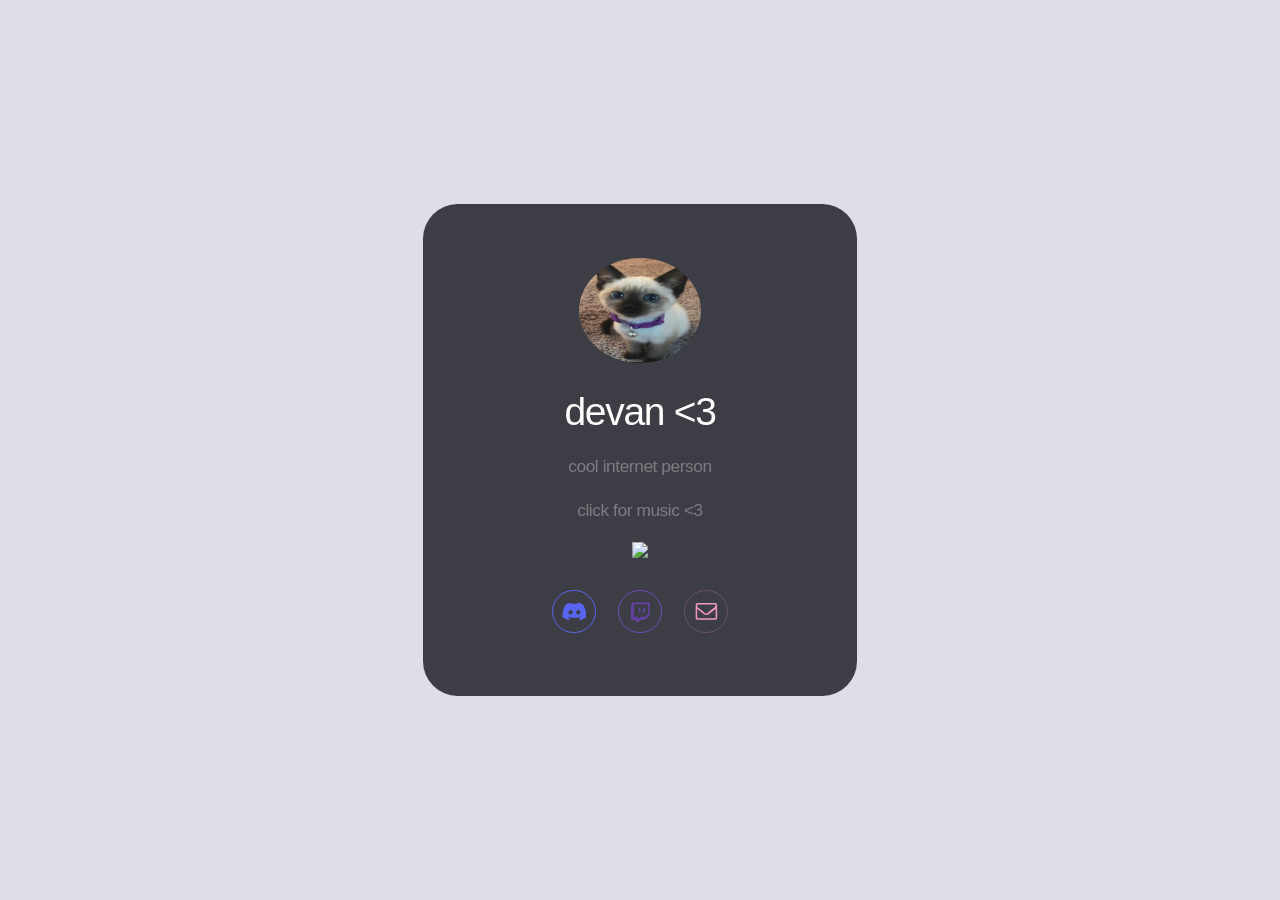
==== index.html @ 2fe0ca9c "add" ====
<!DOCTYPE html>
<html lang="en">
  <head>
    <script async src="https://arc.io/widget.min.js#bDmgBKfb"></script>
    <title>devan</title>
    <meta charset="utf-8" />
    <meta
      name="viewport"
      content="width=device-width,initial-scale=1,user-scalable=no"
    />
    <meta name="description" content="cool internet person" />
    <meta property="og:site_name" content="devan" />
    <meta property="og:title" content="devan" />
    <meta property="og:type" content="website" />
    <meta property="og:description" content="cool internet person" />
    <meta
      property="og:image"
      content="assets/images/card.jpg?v=4cbefc7f"
    />
    <meta property="og:image:type" content="image/jpeg" />
    <meta property="og:image:width" content="1280" />
    <meta property="og:image:height" content="800" />
    <meta property="og:url" content="http://devan.cool" />
    <meta property="twitter:card" content="summary_large_image" />
    <link
      rel="icon"
      type="image/png"
      href="assets/images/favicon.png?v=4cbefc7f"
    />
    <link
      rel="apple-touch-icon"
      href="assets/images/apple-touch-icon.png?v=4cbefc7f"
    />
    <style>
      html,body,div,span,applet,object,iframe,h1,h2,h3,h4,h5,h6,p,blockquote,pre,a,abbr,acronym,address,big,cite,code,del,dfn,em,img,ins,kbd,q,s,samp,small,strike,strong,sub,sup,tt,var,b,u,i,center,dl,dt,dd,ol,ul,li,fieldset,form,label,legend,table,caption,tbody,tfoot,thead,tr,th,td,article,aside,canvas,details,embed,figure,figcaption,footer,header,hgroup,menu,nav,output,ruby,section,summary,time,mark,audio,video{margin:0;padding:0;border:0;font-size:100%;font:inherit;vertical-align:baseline;}article,aside,details,figcaption,figure,footer,header,hgroup,menu,nav,section{display:block;}body{line-height:1;}ol,ul{list-style:none;}blockquote,q{quotes:none;}blockquote:before,blockquote:after,q:before,q:after{content:'';content:none;}table{border-collapse:collapse;border-spacing:0;}body{-webkit-text-size-adjust:none}mark{background-color:transparent;color:inherit}input::-moz-focus-inner{border:0;padding:0}input[type="text"],input[type="email"],select,textarea{-moz-appearance:none;-webkit-appearance:none;-ms-appearance:none;appearance:none}*, *:before, *:after {box-sizing: border-box;}body {min-width: 320px;min-height: 100vh;line-height: 1.0;word-wrap: break-word;overflow-x: hidden;}u {text-decoration: underline;}strong {color: inherit;font-weight: bolder;}em {font-style: italic;}code {font-family: 'Lucida Console', 'Courier New', monospace;font-weight: normal;text-indent: 0;letter-spacing: 0;font-size: 0.9em;margin: 0 0.25em;padding: 0.25em 0.5em;background-color: rgba(144,144,144,0.25);border-radius: 0.25em;}mark {background-color: rgba(144,144,144,0.25);}a {-moz-transition: color 0.25s ease, background-color 0.25s ease, border-color 0.25s ease;-webkit-transition: color 0.25s ease, background-color 0.25s ease, border-color 0.25s ease;-ms-transition: color 0.25s ease, background-color 0.25s ease, border-color 0.25s ease;transition: color 0.25s ease, background-color 0.25s ease, border-color 0.25s ease;color: inherit;text-decoration: underline;}s {text-decoration: line-through;}body:before {content: '';display: block;position: fixed;top: 0;left: 0;width: 100vw;height: 100vh;z-index: 0;-moz-pointer-events: none;-webkit-pointer-events: none;-ms-pointer-events: none;pointer-events: none;-moz-transform: scale(1);-webkit-transform: scale(1);-ms-transform: scale(1);transform: scale(1);background-attachment: scroll;background-image: linear-gradient(to top, rgba(175,175,201,0.42), rgba(175,175,201,0.42)), url('assets/images/bg.gif?v=4cbefc7f');background-position: 0% 0%, center;background-repeat: repeat, no-repeat;background-size: auto, cover;background-color: #FFFFFF;}body:after {display: block;content: '';position: fixed;top: 0;left: 0;width: 100%;height: 100%;background-color: #AFB6C9;z-index: 1;opacity: 0;visibility: hidden;-moz-transition: opacity 1s ease-in-out 0.375s, visibility 1s 0.375s;-webkit-transition: opacity 1s ease-in-out 0.375s, visibility 1s 0.375s;-ms-transition: opacity 1s ease-in-out 0.375s, visibility 1s 0.375s;transition: opacity 1s ease-in-out 0.375s, visibility 1s 0.375s;-moz-transform: scale(1);-webkit-transform: scale(1);-ms-transform: scale(1);transform: scale(1);}body.is-loading:after {opacity: 1;visibility: visible;}:root {--site-language-direction: ltr;--site-language-alignment: left;}html {font-size: 18pt;}#wrapper {-webkit-overflow-scrolling: touch;display: flex;-moz-flex-direction: column;-webkit-flex-direction: column;-ms-flex-direction: column;flex-direction: column;-moz-align-items: center;-webkit-align-items: center;-ms-align-items: center;align-items: center;-moz-justify-content: center;-webkit-justify-content: center;-ms-justify-content: center;justify-content: center;min-height: 100vh;position: relative;z-index: 2;overflow: hidden;padding: 1.5625rem 1.5625rem 1.5625rem 1.5625rem;}#main {display: flex;position: relative;max-width: 100%;z-index: 1;-moz-align-items: center;-webkit-align-items: center;-ms-align-items: center;align-items: center;-moz-justify-content: center;-webkit-justify-content: center;-ms-justify-content: center;justify-content: center;-moz-flex-grow: 0;-webkit-flex-grow: 0;-ms-flex-grow: 0;flex-grow: 0;-moz-flex-shrink: 0;-webkit-flex-shrink: 0;-ms-flex-shrink: 0;flex-shrink: 0;text-align: center;background-color: rgba(34,36,43,0.859);border-radius: 2rem 2rem 2rem 2rem;-moz-transition: opacity 1s ease 0s,-moz-transform 1s ease 0s;-webkit-transition: opacity 1s ease 0s,-webkit-transform 1s ease 0s;-ms-transition: opacity 1s ease 0s,-ms-transform 1s ease 0s;transition: opacity 1s ease 0s,transform 1s ease 0s;}#main > .inner {position: relative;z-index: 1;border-radius: inherit;padding: 3.125rem 2.5rem;max-width: 100%;width: 25rem;}#main > .inner > * {margin-top: 1.125rem;margin-bottom: 1.125rem;-moz-transition: opacity 0.5s ease-in-out 0.125s;-webkit-transition: opacity 0.5s ease-in-out 0.125s;-ms-transition: opacity 0.5s ease-in-out 0.125s;transition: opacity 0.5s ease-in-out 0.125s;}#main > .inner > :first-child {margin-top: 0 !important;}#main > .inner > :last-child {margin-bottom: 0 !important;}#main > .inner > .full {margin-left: calc(-2.5rem);width: calc(100% + 5rem + 0.4725px);max-width: calc(100% + 5rem + 0.4725px);}#main > .inner > .full:first-child {margin-top: -3.125rem !important;border-top-left-radius: inherit;border-top-right-radius: inherit;}#main > .inner > .full:last-child {margin-bottom: -3.125rem !important;border-bottom-left-radius: inherit;border-bottom-right-radius: inherit;}#main > .inner > .full.screen {width: 100vw;max-width: 100vw;position: relative;border-radius: 0 !important;left: 50%;right: auto;margin-left: -50vw;}body.is-loading #main {opacity: 0;-moz-transform: translateY(1.5rem);-webkit-transform: translateY(1.5rem);-ms-transform: translateY(1.5rem);transform: translateY(1.5rem);}body.is-loading #main > .inner > * {opacity: 0;}#main > .inner > :nth-child(2) {-moz-transition-delay: 0.25s;-webkit-transition-delay: 0.25s;-ms-transition-delay: 0.25s;transition-delay: 0.25s;}#main > .inner > :nth-child(3) {-moz-transition-delay: 0.375s;-webkit-transition-delay: 0.375s;-ms-transition-delay: 0.375s;transition-delay: 0.375s;}#main > .inner > :nth-child(4) {-moz-transition-delay: 0.5s;-webkit-transition-delay: 0.5s;-ms-transition-delay: 0.5s;transition-delay: 0.5s;}body.is-instant #main, body.is-instant #main > .inner > *,body.is-instant #main > .inner > section > * {-moz-transition: none !important;-webkit-transition: none !important;-ms-transition: none !important;transition: none !important;}body.is-instant:after {display: none !important;-moz-transition: none !important;-webkit-transition: none !important;-ms-transition: none !important;transition: none !important;}.image {position: relative;overflow: hidden;max-width: 100%;display: block;}.image a, .image span {position: relative;max-width: 100%;display: inline-block;vertical-align: top;}.image a img, .image span img {display: block;}.image img {width: 100%;max-width: 100%;display: inline-block;vertical-align: top;}.image.full img {display: block;}.image.full:first-child img {border-top-left-radius: inherit;border-top-right-radius: inherit;}.image.full:last-child img {border-bottom-left-radius: inherit;border-bottom-right-radius: inherit;}.image.full a, .image.full span {display: block;}#image01:not(:first-child) {margin-top: 1.5rem !important;}#image01:not(:last-child) {margin-bottom: 1.5rem !important;}#image01 a, #image01 span {border-radius: 100%;}#image01 img {width: 7rem;border-radius: 100%;}h1, h2, h3, p {direction: var(--site-language-direction);}h1 br + br, h2 br + br, h3 br + br, p br + br {display: block;content: ' ';}h1 .li, h2 .li, h3 .li, p .li {display: list-item;padding-left: 0.5em;margin: 0.75em 0 0 1em;}#text02 br + br {margin-top: 0.705rem;}#text02 {color: #FFFFFF;font-family: 'Arial', sans-serif;letter-spacing: -0.075rem;width: 100%;font-size: 2.25em;line-height: 1.175;font-weight: 400;}#text02 a {text-decoration: underline;}#text02 a:hover {text-decoration: none;}#text01 br + br {margin-top: 0.855rem;}#text01 {color: rgba(255,255,255,0.329);font-family: 'Arial', sans-serif;letter-spacing: -0.025rem;width: 100%;font-size: 1em;line-height: 1.425;font-weight: 400;}#text01 a {text-decoration: underline;}#text01 a:hover {text-decoration: none;}.icons {cursor: default;padding: 0;letter-spacing: 0;}.icons li {display: inline-block;vertical-align: middle;position: relative;z-index: 1;}.icons li a {display: flex;-moz-align-items: center;-webkit-align-items: center;-ms-align-items: center;align-items: center;-moz-justify-content: center;-webkit-justify-content: center;-ms-justify-content: center;justify-content: center;}.icons li a svg {display: block;position: relative;-moz-transition: fill 0.25s ease;-webkit-transition: fill 0.25s ease;-ms-transition: fill 0.25s ease;transition: fill 0.25s ease;}.icons li a + svg {display: block;position: absolute;top: 0;left: 0;width: 100%;height: 100%;z-index: -1;-moz-pointer-events: none;-webkit-pointer-events: none;-ms-pointer-events: none;pointer-events: none;-moz-transition: fill 0.25s ease, stroke 0.25s ease;-webkit-transition: fill 0.25s ease, stroke 0.25s ease;-ms-transition: fill 0.25s ease, stroke 0.25s ease;transition: fill 0.25s ease, stroke 0.25s ease;}.icons li a .label {display: none;}#icons01 {font-size: 1.25em;width: calc(100% + 1rem);margin-left: -0.5rem;}#icons01 li {margin: 0.5rem;}#icons01 li a {border-radius: 100%;width: 2em;height: 2em;}#icons01 li a svg {width: 60%;height: 60%;}#icons01 a svg {fill: #000000;}#icons01 a {border: solid 1px #FFFFFF;}#icons01 .n01 svg {fill: #5865F2;}#icons01 .n01 {border: solid 1px #5865F2;}#icons01 .n02 svg {fill: #6441A4;}#icons01 .n02 {border: solid 1px #724ABD;}#icons01 .n02:hover {border-color: #613CA6 !important;}#icons01 .n02:hover svg {fill: #613CA6 !important;}#icons01 .n03 svg {fill: #F299BE;}#icons01 .n03 {border: solid 1px rgba(242,153,190,0.251);}#icons01 .n03:hover {border-color: #F299BE !important;}#icons01 .n03:hover svg {fill: #F299BE !important;}@media (max-width: 1680px) {html {font-size: 13pt;}}@media (max-width: 1280px) {html {font-size: 13pt;}}@media (max-width: 980px) {html {font-size: 11pt;}}@media (max-width: 736px) {html {font-size: 11pt;}#main > .inner {padding: 3.125rem 2rem;}#main > .inner > * {margin-top: 1.125rem;margin-bottom: 1.125rem;}#main > .inner > .full {margin-left: calc(-2rem);width: calc(100% + 4rem + 0.4725px);max-width: calc(100% + 4rem + 0.4725px);}#main > .inner > .full:first-child {margin-top: -3.125rem !important;}#main > .inner > .full:last-child {margin-bottom: -3.125rem !important;}#main > .inner > .full.screen {margin-left: -50vw;}#image01:not(:first-child) {margin-top: 1.125rem !important;}#image01:not(:last-child) {margin-bottom: 1.125rem !important;}#image01 img {width: 7rem;}#text02 {letter-spacing: -0.065625rem;width: 100%;font-size: 2.25em;line-height: 1.175;}#text01 {letter-spacing: -0.021875rem;width: 100%;font-size: 1em;line-height: 1.425;}#icons01 {font-size: 1.25em;width: calc(100% + 1rem);margin-left: -0.5rem;}#icons01 li {margin: 0.5rem;}}@media (max-width: 480px) {#main > .inner > * {margin-top: 0.984375rem;margin-bottom: 0.984375rem;}}@media (max-width: 360px) {#main > .inner {padding: 2.34375rem 1.5rem;}#main > .inner > * {margin-top: 0.84375rem;margin-bottom: 0.84375rem;}#main > .inner > .full {margin-left: calc(-1.5rem);width: calc(100% + 3rem + 0.4725px);max-width: calc(100% + 3rem + 0.4725px);}#main > .inner > .full:first-child {margin-top: -2.34375rem !important;}#main > .inner > .full:last-child {margin-bottom: -2.34375rem !important;}#main > .inner > .full.screen {margin-left: -50vw;}#text02 {font-size: 2em;}#text01 {font-size: 1em;}#icons01 {width: calc(100% + 0.75rem);margin-left: -0.375rem;}#icons01 li {margin: 0.375rem;}}
    </style>
    <noscript
      ><style>
        body {overflow: auto !important;}body:after {display: none !important;}#main > .inner {opacity: 1.0 !important;}#main {opacity: 1.0 !important;-moz-transform: none !important;-webkit-transform: none !important;-ms-transform: none !important;transform: none !important;-moz-transition: none !important;-webkit-transition: none !important;-ms-transition: none !important;transition: none !important;-moz-filter: none !important;-webkit-filter: none !important;-ms-filter: none !important;filter: none !important;}#main > .inner > * {opacity: 1.0 !important;-moz-transform: none !important;-webkit-transform: none !important;-ms-transform: none !important;transform: none !important;-moz-transition: none !important;-webkit-transition: none !important;-ms-transition: none !important;transition: none !important;-moz-filter: none !important;-webkit-filter: none !important;-ms-filter: none !important;filter: none !important;}
      </style></noscript
    >
  </head>
  <body class="is-loading">
    <svg
      xmlns="http://www.w3.org/2000/svg"
      version="1.1"
      xmlns:xlink="http://www.w3.org/1999/xlink"
      viewBox="0 0 40 40"
      display="none"
      width="0"
      height="0"
    >
      <symbol id="icon-901" viewBox="0 0 40 40">
        <path
          d="M34.9,30.5V15.6c-0.4,0.4-0.8,0.9-1.4,1.2c-3.4,2.7-6.2,4.8-8.2,6.6c-0.6,0.5-1.1,0.9-1.6,1.2c-0.4,0.3-0.9,0.6-1.7,0.9 c-0.7,0.3-1.4,0.5-2,0.5l0,0c-0.6,0-1.2-0.2-2-0.5c-0.7-0.3-1.2-0.6-1.7-0.9c-0.4-0.3-0.9-0.7-1.6-1.2c-2.1-1.7-4.8-3.8-8.2-6.6 c-0.5-0.4-0.9-0.8-1.4-1.2v14.9c0,0.2,0.1,0.3,0.2,0.4C5.7,31,5.9,31.1,6,31.1h28.4c0.2,0,0.3-0.1,0.4-0.2 C34.8,30.8,34.9,30.7,34.9,30.5L34.9,30.5z M34.9,10.2V9.7c0,0,0-0.1,0-0.2c0-0.1,0-0.2-0.1-0.2c-0.1,0-0.1,0-0.1-0.2 c0-0.1-0.1-0.2-0.2-0.1c-0.1,0-0.2,0-0.3,0H5.8C5.6,8.9,5.4,9,5.3,9.1C5.2,9.2,5.1,9.3,5.1,9.5c0,2.2,0.9,4,2.8,5.5 c2.5,2,5.1,4,7.7,6.1c0.1,0.1,0.3,0.2,0.7,0.5c0.4,0.3,0.6,0.5,0.9,0.7c0.2,0.2,0.5,0.4,0.8,0.6c0.3,0.2,0.7,0.4,0.9,0.5 c0.3,0.1,0.6,0.2,0.8,0.2l0,0c0.2,0,0.5-0.1,0.8-0.2c0.3-0.1,0.6-0.3,0.9-0.5c0.3-0.2,0.6-0.4,0.8-0.6c0.2-0.2,0.5-0.4,0.9-0.7 c0.4-0.3,0.6-0.5,0.6-0.5c2.7-2.1,5.3-4.2,7.7-6.1c0.7-0.5,1.4-1.2,2-2.2C34.6,11.8,34.9,11,34.9,10.2L34.9,10.2z M37.3,9.5v21 c0,0.8-0.3,1.6-0.9,2.2s-1.4,0.9-2.2,0.9H5.8c-0.8,0-1.6-0.3-2.2-0.9c-0.6-0.6-0.9-1.4-0.9-2.2v-21c0-0.8,0.3-1.6,0.9-2.2 s1.4-0.9,2.2-0.9h28.4c0.8,0,1.6,0.3,2.2,0.9S37.3,8.7,37.3,9.5z"
        />
      </symbol>
      <symbol id="icon-93f" viewBox="0 0 40 40">
        <path
          d="M33.2,8.3c-2.5-1.1-5.1-1.9-7.9-2.4c-0.3,0.6-0.7,1.4-1,2c-2.9-0.4-5.8-0.4-8.7,0c-0.3-0.6-0.7-1.4-1-2 c-2.8,0.5-5.4,1.3-7.9,2.4c-5,7.2-6.3,14.2-5.6,21.1c3.3,2.3,6.5,3.8,9.6,4.7c0.8-1,1.5-2.1,2.1-3.3c-1.1-0.4-2.2-0.9-3.2-1.5 c0.3-0.2,0.5-0.4,0.8-0.6c6.3,2.8,13,2.8,19.2,0c0.3,0.2,0.5,0.4,0.8,0.6c-1,0.6-2.1,1.1-3.2,1.5c0.6,1.1,1.3,2.2,2.1,3.3 c3.1-0.9,6.3-2.4,9.6-4.7C39.7,21.4,37.5,14.4,33.2,8.3z M13.7,25.1c-1.9,0-3.4-1.7-3.4-3.7s1.5-3.7,3.4-3.7c1.9,0,3.5,1.7,3.4,3.7 C17.1,23.4,15.6,25.1,13.7,25.1z M26.3,25.1c-1.9,0-3.4-1.7-3.4-3.7s1.5-3.7,3.4-3.7c1.9,0,3.5,1.7,3.4,3.7 C29.7,23.4,28.2,25.1,26.3,25.1z"
        />
      </symbol>
      <symbol id="icon-92f" viewBox="0 0 40 40">
        <path
          d="M20,13.9v8.4h-2.8v-8.4H20z M27.7,13.9v8.4h-2.8v-8.4H27.7z M27.7,28.5l4.9-4.9V8.3h-23v20.2h6.3v4.2l4.2-4.2 C20,28.5,27.7,28.5,27.7,28.5z M35.4,5.5v19.6l-8.4,8.4h-6.3l-4.2,4.2h-4.2v-4.2H4.6V11.1l2.1-5.6H35.4L35.4,5.5z"
        />
      </symbol>
    </svg>
    <div id="wrapper">
      <div id="main">
        <div class="inner">
          <div id="image01" class="image">
            <img src="assets/images/image01.png?v=4cbefc7f" alt="" />
          </div>
          <h1 id="text02">devan &lt;3</h1>
          <p id="text01">cool internet person</p>
		  <p id="text01">click for music &lt;3</p>
    <a href="https://discord.com/users/544912517877727242">
        <img height="256px" src="https://lanyard-profile-readme.vercel.app/api/544912517877727242" />
     </a>

          <ul id="icons01" class="icons">
            <li>
              <a class="n01" href="https://discord.gg/jqv5REAeMy"
                ><svg><use xlink:href="#icon-93f"></use></svg
                ><span class="label">Discord</span></a
              >
            </li>
            <li>
              <a class="n02" href="https://twitch.tv/devanthesoftboy"
                ><svg><use xlink:href="#icon-92f"></use></svg
                ><span class="label">Twitch</span></a>
            </li>
            <li>
              <a class="n03" href="&#109;&#97;&#105;&#108;&#116;&#111;&#58;%64%65%76%61%6e%40%64%65%76%61%6e%2e%63%6f%6f%6c">
				<svg><use xlink:href="#icon-901"></use></svg>
                <span class="label">Email (alt)</span></a>
            </li>
          </ul>
        </div>
      </div>
    </div>
    <script>
      (function() {var on = addEventListener,$ = function(q) { return document.querySelector(q) },$$ = function(q) { return document.querySelectorAll(q) },$body = document.body,$inner = $('.inner'),client = (function() {var o = {browser: 'other',browserVersion: 0,os: 'other',osVersion: 0,mobile: false,canUse: null},ua = navigator.userAgent,a, i;a = [['firefox', /Firefox\/([0-9\.]+)/],['edge', /Edge\/([0-9\.]+)/],['safari', /Version\/([0-9\.]+).+Safari/],['chrome', /Chrome\/([0-9\.]+)/],['chrome', /CriOS\/([0-9\.]+)/],['ie', /Trident\/.+rv:([0-9]+)/]];for (i=0; i < a.length; i++) {if (ua.match(a[i][1])) {o.browser = a[i][0];o.browserVersion = parseFloat(RegExp.$1);break;}}a = [['ios', /([0-9_]+) like Mac OS X/, function(v) { return v.replace('_', '.').replace('_', ''); }],['ios', /CPU like Mac OS X/, function(v) { return 0 }],['ios', /iPad; CPU/, function(v) { return 0 }],['android', /Android ([0-9\.]+)/, null],['mac', /Macintosh.+Mac OS X ([0-9_]+)/, function(v) { return v.replace('_', '.').replace('_', ''); }],['windows', /Windows NT ([0-9\.]+)/, null],['undefined', /Undefined/, null],];for (i=0; i < a.length; i++) {if (ua.match(a[i][1])) {o.os = a[i][0];o.osVersion = parseFloat( a[i][2] ? (a[i][2])(RegExp.$1) : RegExp.$1 );break;}}if (o.os == 'mac'&& ('ontouchstart' in window)&& ((screen.width == 1024 && screen.height == 1366)|| (screen.width == 834 && screen.height == 1112)|| (screen.width == 810 && screen.height == 1080)|| (screen.width == 768 && screen.height == 1024)))o.os = 'ios';o.mobile = (o.os == 'android' || o.os == 'ios');var _canUse = document.createElement('div');o.canUse = function(p) {var e = _canUse.style,up = p.charAt(0).toUpperCase() + p.slice(1);return (p in e|| ('Moz' + up) in e|| ('Webkit' + up) in e|| ('O' + up) in e|| ('ms' + up) in e);};return o;}()),trigger = function(t) {if (client.browser == 'ie') {var e = document.createEvent('Event');e.initEvent(t, false, true);dispatchEvent(e);} else dispatchEvent(new Event(t));},cssRules = function(selectorText) {var ss = document.styleSheets,a = [],f = function(s) {var r = s.cssRules,i;for (i=0; i < r.length; i++) {if (r[i] instanceof CSSMediaRule && matchMedia(r[i].conditionText).matches)(f)(r[i]); else if (r[i] instanceof CSSStyleRule && r[i].selectorText == selectorText)a.push(r[i]);}},x, i;for (i=0; i < ss.length; i++)f(ss[i]);return a;},thisHash = function() {var h = location.hash ? location.hash.substring(1) : null,a;if (!h)return null;if (h.match(/\?/)) {a = h.split('?');h = a[0];history.replaceState(undefined, undefined, '#' + h);window.location.search = a[1];}if (h.length > 0&& !h.match(/^[a-zA-Z]/))h = 'x' + h;if (typeof h == 'string')h = h.toLowerCase();return h;},scrollToElement = function(e, style, duration) {var y, cy, dy,start, easing, offset, f;if (!e)y = 0; else {offset = (e.dataset.scrollOffset ? parseInt(e.dataset.scrollOffset) : 0) * parseFloat(getComputedStyle(document.documentElement).fontSize);switch (e.dataset.scrollBehavior ? e.dataset.scrollBehavior : 'default') {case 'default':default:y = e.offsetTop + offset;break;case 'center':if (e.offsetHeight < window.innerHeight)y = e.offsetTop - ((window.innerHeight - e.offsetHeight) / 2) + offset; else y = e.offsetTop - offset;break;case 'previous':if (e.previousElementSibling)y = e.previousElementSibling.offsetTop + e.previousElementSibling.offsetHeight + offset; else y = e.offsetTop + offset;break;}}if (!style)style = 'smooth';if (!duration)duration = 750;if (style == 'instant') {window.scrollTo(0, y);return;}start = Date.now();cy = window.scrollY;dy = y - cy;switch (style) {case 'linear':easing = function (t) { return t };break;case 'smooth':easing = function (t) { return t<.5 ? 4*t*t*t : (t-1)*(2*t-2)*(2*t-2)+1 };break;}f = function() {var t = Date.now() - start;if (t >= duration)window.scroll(0, y); else {window.scroll(0, cy + (dy * easing(t / duration)));requestAnimationFrame(f);}};f();},scrollToTop = function() {scrollToElement(null);},loadElements = function(parent) {var a, e, x, i;a = parent.querySelectorAll('iframe[data-src]:not([data-src=""])');for (i=0; i < a.length; i++) {a[i].src = a[i].dataset.src;a[i].dataset.src = "";}a = parent.querySelectorAll('video[autoplay]');for (i=0; i < a.length; i++) {if (a[i].paused)a[i].play();}e = parent.querySelector('[data-autofocus="1"]');x = e ? e.tagName : null;switch (x) {case 'FORM':e = e.querySelector('.field input, .field select, .field textarea');if (e)e.focus();break;default:break;}},unloadElements = function(parent) {var a, e, x, i;a = parent.querySelectorAll('iframe[data-src=""]');for (i=0; i < a.length; i++) {if (a[i].dataset.srcUnload === '0')continue;a[i].dataset.src = a[i].src;a[i].src = '';}a = parent.querySelectorAll('video');for (i=0; i < a.length; i++) {if (!a[i].paused)a[i].pause();}e = $(':focus');if (e)e.blur();};window._scrollToTop = scrollToTop;var thisURL = function() {return window.location.href.replace(window.location.search, '').replace(/#$/, '');};var getVar = function(name) {var a = window.location.search.substring(1).split('&'),b, k;for (k in a) {b = a[k].split('=');if (b[0] == name)return b[1];}return null;};var errors = {handle: function(handler) {window.onerror = function(message, url, line, column, error) {(handler)(error.message);return true;};},unhandle: function() {window.onerror = null;}};on('load', function() {setTimeout(function() {$body.className = $body.className.replace(/\bis-loading\b/, 'is-playing');setTimeout(function() {$body.className = $body.className.replace(/\bis-playing\b/, 'is-ready');}, 1375);}, 100);});loadElements(document.body);var style, sheet, rule;style = document.createElement('style');style.appendChild(document.createTextNode(''));document.head.appendChild(style);sheet = style.sheet;if (client.os == 'android') {(function() {sheet.insertRule('body::after { }', 0);rule = sheet.cssRules[0];var f = function() {rule.style.cssText = 'height: ' + (Math.max(screen.width, screen.height)) + 'px';};on('load', f);on('orientationchange', f);on('touchmove', f);})();$body.classList.add('is-touch');} else if (client.os == 'ios') {if (client.osVersion <= 11)(function() {sheet.insertRule('body::after { }', 0);rule = sheet.cssRules[0];rule.style.cssText = '-webkit-transform: scale(1.0)';})();if (client.osVersion <= 11)(function() {sheet.insertRule('body.ios-focus-fix::before { }', 0);rule = sheet.cssRules[0];rule.style.cssText = 'height: calc(100% + 60px)';on('focus', function(event) {$body.classList.add('ios-focus-fix');}, true);on('blur', function(event) {$body.classList.remove('ios-focus-fix');}, true);})();$body.classList.add('is-touch');} else if (client.browser == 'ie') {if (!('matches' in Element.prototype))Element.prototype.matches = (Element.prototype.msMatchesSelector || Element.prototype.webkitMatchesSelector);(function() {var a = cssRules('body::before'),r;if (a.length > 0) {r = a[0];if (r.style.width.match('calc')) {r.style.opacity = 0.9999;setTimeout(function() {r.style.opacity = 1;}, 100);} else {document.styleSheets[0].addRule('body::before', 'content: none !important;');$body.style.backgroundImage = r.style.backgroundImage.replace('url("images/', 'url("assets/images/');$body.style.backgroundPosition = r.style.backgroundPosition;$body.style.backgroundRepeat = r.style.backgroundRepeat;$body.style.backgroundColor = r.style.backgroundColor;$body.style.backgroundAttachment = 'fixed';$body.style.backgroundSize = r.style.backgroundSize;}}})();(function() {var t, f;f = function() {var mh, h, s, xx, x, i;x = $('#wrapper');x.style.height = 'auto';if (x.scrollHeight <= innerHeight)x.style.height = '100vh';xx = $$('.container.full');for (i=0; i < xx.length; i++) {x = xx[i];s = getComputedStyle(x);x.style.minHeight = '';x.style.height = '';mh = s.minHeight;x.style.minHeight = 0;x.style.height = '';h = s.height;if (mh == 0)continue;x.style.height = (h > mh ? 'auto' : mh);}};(f)();on('resize', function() {clearTimeout(t);t = setTimeout(f, 250);});on('load', f);})();} else if (client.browser == 'edge') {(function() {var xx = $$('.container > .inner > div:last-child'),x, y, i;for(i=0; i < xx.length; i++) {x = xx[i];y = getComputedStyle(x.parentNode);if (y.display != 'flex'&& y.display != 'inline-flex')continue;x.style.marginLeft = '-1px';}})();}if (!client.canUse('object-fit')) {(function() {var xx = $$('.image[data-position]'),x, w, c, i, src;for (i=0; i < xx.length; i++) {x = xx[i];c = x.firstElementChild;if (c.tagName != 'IMG') {w = c;c = c.firstElementChild;}if (c.parentNode.classList.contains('deferred')) {c.parentNode.classList.remove('deferred');src = c.getAttribute('data-src');c.removeAttribute('data-src');} else src = c.getAttribute('src');c.style['backgroundImage'] = 'url(\'' + src + '\')';c.style['backgroundSize'] = 'cover';c.style['backgroundPosition'] = x.dataset.position;c.style['backgroundRepeat'] = 'no-repeat';c.src = 'data:image/svg+xml;charset=utf8,' + escape('<svg xmlns="http://www.w3.org/2000/svg" width="1" height="1" viewBox="0 0 1 1"></svg>');if (x.classList.contains('full')&& (x.parentNode && x.parentNode.classList.contains('full'))&& (x.parentNode.parentNode && x.parentNode.parentNode.parentNode && x.parentNode.parentNode.parentNode.classList.contains('container'))&& x.parentNode.children.length == 1) {(function(x, w) {var p = x.parentNode.parentNode,f = function() {x.style['height'] = '0px';clearTimeout(t);t = setTimeout(function() {if (getComputedStyle(p).flexDirection == 'row') {if (w)w.style['height'] = '100%';x.style['height'] = (p.scrollHeight + 1) + 'px';} else {if (w)w.style['height'] = 'auto';x.style['height'] = 'auto';}}, 125);},t;on('resize', f);on('load', f);(f)();})(x, w);}}})();(function() {var xx = $$('.gallery img'),x, p, i, src;for (i=0;i < xx.length; i++) {x = xx[i];p = x.parentNode;if (p.classList.contains('deferred')) {p.classList.remove('deferred');src = x.getAttribute('data-src');} else src = x.getAttribute('src');p.style['backgroundImage'] = 'url(\'' + src + '\')';p.style['backgroundSize'] = 'cover';p.style['backgroundPosition'] = 'center';p.style['backgroundRepeat'] = 'no-repeat';x.style['opacity'] = '0';}})();}})();
    </script>
  </body>
<style>
* {
cursor: url('cursor.png'), auto;
}

</style>
</body>
<script src="https://ajax.googleapis.com/ajax/libs/jquery/1.7.1/jquery.min.js" type="text/javascript"></script>
<script type="text/javascript" src="assets/javascript/portfolio.js"></script>
<script type="text/javascript" src="assets/javascript/app.js"></script>
<script type="text/javascript" src="assets/javascript/title.js"></script>
</html>
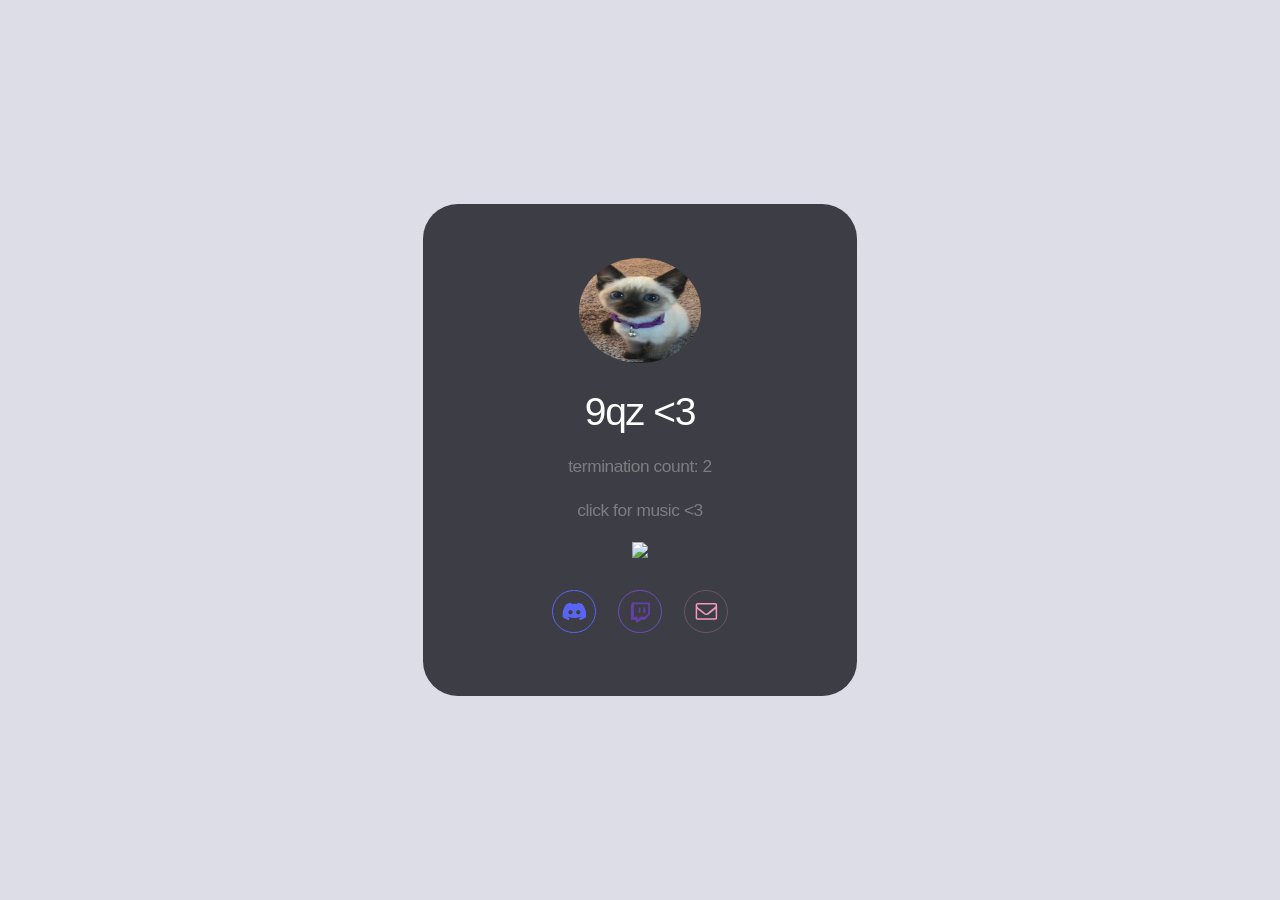
==== commit 789f8f9f: "fix" ====
--- a/index.html
+++ b/index.html
@@ -8,11 +8,11 @@
       name="viewport"
       content="width=device-width,initial-scale=1,user-scalable=no"
     />
-    <meta name="description" content="cool internet person" />
-    <meta property="og:site_name" content="devan" />
-    <meta property="og:title" content="devan" />
+    <meta name="description" content="termination count: 2" />
+    <meta property="og:site_name" content="9qz" />
+    <meta property="og:title" content="9qz" />
     <meta property="og:type" content="website" />
-    <meta property="og:description" content="cool internet person" />
+    <meta property="og:description" content="termination count: 2" />
     <meta
       property="og:image"
       content="assets/images/card.jpg?v=4cbefc7f"
@@ -20,7 +20,7 @@
     <meta property="og:image:type" content="image/jpeg" />
     <meta property="og:image:width" content="1280" />
     <meta property="og:image:height" content="800" />
-    <meta property="og:url" content="http://devan.cool" />
+    <meta property="og:url" content="http://www.9qzpoor.cf" />
     <meta property="twitter:card" content="summary_large_image" />
     <link
       rel="icon"
@@ -32,7 +32,7 @@
       href="assets/images/apple-touch-icon.png?v=4cbefc7f"
     />
     <style>
-      html,body,div,span,applet,object,iframe,h1,h2,h3,h4,h5,h6,p,blockquote,pre,a,abbr,acronym,address,big,cite,code,del,dfn,em,img,ins,kbd,q,s,samp,small,strike,strong,sub,sup,tt,var,b,u,i,center,dl,dt,dd,ol,ul,li,fieldset,form,label,legend,table,caption,tbody,tfoot,thead,tr,th,td,article,aside,canvas,details,embed,figure,figcaption,footer,header,hgroup,menu,nav,output,ruby,section,summary,time,mark,audio,video{margin:0;padding:0;border:0;font-size:100%;font:inherit;vertical-align:baseline;}article,aside,details,figcaption,figure,footer,header,hgroup,menu,nav,section{display:block;}body{line-height:1;}ol,ul{list-style:none;}blockquote,q{quotes:none;}blockquote:before,blockquote:after,q:before,q:after{content:'';content:none;}table{border-collapse:collapse;border-spacing:0;}body{-webkit-text-size-adjust:none}mark{background-color:transparent;color:inherit}input::-moz-focus-inner{border:0;padding:0}input[type="text"],input[type="email"],select,textarea{-moz-appearance:none;-webkit-appearance:none;-ms-appearance:none;appearance:none}*, *:before, *:after {box-sizing: border-box;}body {min-width: 320px;min-height: 100vh;line-height: 1.0;word-wrap: break-word;overflow-x: hidden;}u {text-decoration: underline;}strong {color: inherit;font-weight: bolder;}em {font-style: italic;}code {font-family: 'Lucida Console', 'Courier New', monospace;font-weight: normal;text-indent: 0;letter-spacing: 0;font-size: 0.9em;margin: 0 0.25em;padding: 0.25em 0.5em;background-color: rgba(144,144,144,0.25);border-radius: 0.25em;}mark {background-color: rgba(144,144,144,0.25);}a {-moz-transition: color 0.25s ease, background-color 0.25s ease, border-color 0.25s ease;-webkit-transition: color 0.25s ease, background-color 0.25s ease, border-color 0.25s ease;-ms-transition: color 0.25s ease, background-color 0.25s ease, border-color 0.25s ease;transition: color 0.25s ease, background-color 0.25s ease, border-color 0.25s ease;color: inherit;text-decoration: underline;}s {text-decoration: line-through;}body:before {content: '';display: block;position: fixed;top: 0;left: 0;width: 100vw;height: 100vh;z-index: 0;-moz-pointer-events: none;-webkit-pointer-events: none;-ms-pointer-events: none;pointer-events: none;-moz-transform: scale(1);-webkit-transform: scale(1);-ms-transform: scale(1);transform: scale(1);background-attachment: scroll;background-image: linear-gradient(to top, rgba(175,175,201,0.42), rgba(175,175,201,0.42)), url('assets/images/bg.gif?v=4cbefc7f');background-position: 0% 0%, center;background-repeat: repeat, no-repeat;background-size: auto, cover;background-color: #FFFFFF;}body:after {display: block;content: '';position: fixed;top: 0;left: 0;width: 100%;height: 100%;background-color: #AFB6C9;z-index: 1;opacity: 0;visibility: hidden;-moz-transition: opacity 1s ease-in-out 0.375s, visibility 1s 0.375s;-webkit-transition: opacity 1s ease-in-out 0.375s, visibility 1s 0.375s;-ms-transition: opacity 1s ease-in-out 0.375s, visibility 1s 0.375s;transition: opacity 1s ease-in-out 0.375s, visibility 1s 0.375s;-moz-transform: scale(1);-webkit-transform: scale(1);-ms-transform: scale(1);transform: scale(1);}body.is-loading:after {opacity: 1;visibility: visible;}:root {--site-language-direction: ltr;--site-language-alignment: left;}html {font-size: 18pt;}#wrapper {-webkit-overflow-scrolling: touch;display: flex;-moz-flex-direction: column;-webkit-flex-direction: column;-ms-flex-direction: column;flex-direction: column;-moz-align-items: center;-webkit-align-items: center;-ms-align-items: center;align-items: center;-moz-justify-content: center;-webkit-justify-content: center;-ms-justify-content: center;justify-content: center;min-height: 100vh;position: relative;z-index: 2;overflow: hidden;padding: 1.5625rem 1.5625rem 1.5625rem 1.5625rem;}#main {display: flex;position: relative;max-width: 100%;z-index: 1;-moz-align-items: center;-webkit-align-items: center;-ms-align-items: center;align-items: center;-moz-justify-content: center;-webkit-justify-content: center;-ms-justify-content: center;justify-content: center;-moz-flex-grow: 0;-webkit-flex-grow: 0;-ms-flex-grow: 0;flex-grow: 0;-moz-flex-shrink: 0;-webkit-flex-shrink: 0;-ms-flex-shrink: 0;flex-shrink: 0;text-align: center;background-color: rgba(34,36,43,0.859);border-radius: 2rem 2rem 2rem 2rem;-moz-transition: opacity 1s ease 0s,-moz-transform 1s ease 0s;-webkit-transition: opacity 1s ease 0s,-webkit-transform 1s ease 0s;-ms-transition: opacity 1s ease 0s,-ms-transform 1s ease 0s;transition: opacity 1s ease 0s,transform 1s ease 0s;}#main > .inner {position: relative;z-index: 1;border-radius: inherit;padding: 3.125rem 2.5rem;max-width: 100%;width: 25rem;}#main > .inner > * {margin-top: 1.125rem;margin-bottom: 1.125rem;-moz-transition: opacity 0.5s ease-in-out 0.125s;-webkit-transition: opacity 0.5s ease-in-out 0.125s;-ms-transition: opacity 0.5s ease-in-out 0.125s;transition: opacity 0.5s ease-in-out 0.125s;}#main > .inner > :first-child {margin-top: 0 !important;}#main > .inner > :last-child {margin-bottom: 0 !important;}#main > .inner > .full {margin-left: calc(-2.5rem);width: calc(100% + 5rem + 0.4725px);max-width: calc(100% + 5rem + 0.4725px);}#main > .inner > .full:first-child {margin-top: -3.125rem !important;border-top-left-radius: inherit;border-top-right-radius: inherit;}#main > .inner > .full:last-child {margin-bottom: -3.125rem !important;border-bottom-left-radius: inherit;border-bottom-right-radius: inherit;}#main > .inner > .full.screen {width: 100vw;max-width: 100vw;position: relative;border-radius: 0 !important;left: 50%;right: auto;margin-left: -50vw;}body.is-loading #main {opacity: 0;-moz-transform: translateY(1.5rem);-webkit-transform: translateY(1.5rem);-ms-transform: translateY(1.5rem);transform: translateY(1.5rem);}body.is-loading #main > .inner > * {opacity: 0;}#main > .inner > :nth-child(2) {-moz-transition-delay: 0.25s;-webkit-transition-delay: 0.25s;-ms-transition-delay: 0.25s;transition-delay: 0.25s;}#main > .inner > :nth-child(3) {-moz-transition-delay: 0.375s;-webkit-transition-delay: 0.375s;-ms-transition-delay: 0.375s;transition-delay: 0.375s;}#main > .inner > :nth-child(4) {-moz-transition-delay: 0.5s;-webkit-transition-delay: 0.5s;-ms-transition-delay: 0.5s;transition-delay: 0.5s;}body.is-instant #main, body.is-instant #main > .inner > *,body.is-instant #main > .inner > section > * {-moz-transition: none !important;-webkit-transition: none !important;-ms-transition: none !important;transition: none !important;}body.is-instant:after {display: none !important;-moz-transition: none !important;-webkit-transition: none !important;-ms-transition: none !important;transition: none !important;}.image {position: relative;overflow: hidden;max-width: 100%;display: block;}.image a, .image span {position: relative;max-width: 100%;display: inline-block;vertical-align: top;}.image a img, .image span img {display: block;}.image img {width: 100%;max-width: 100%;display: inline-block;vertical-align: top;}.image.full img {display: block;}.image.full:first-child img {border-top-left-radius: inherit;border-top-right-radius: inherit;}.image.full:last-child img {border-bottom-left-radius: inherit;border-bottom-right-radius: inherit;}.image.full a, .image.full span {display: block;}#image01:not(:first-child) {margin-top: 1.5rem !important;}#image01:not(:last-child) {margin-bottom: 1.5rem !important;}#image01 a, #image01 span {border-radius: 100%;}#image01 img {width: 7rem;border-radius: 100%;}h1, h2, h3, p {direction: var(--site-language-direction);}h1 br + br, h2 br + br, h3 br + br, p br + br {display: block;content: ' ';}h1 .li, h2 .li, h3 .li, p .li {display: list-item;padding-left: 0.5em;margin: 0.75em 0 0 1em;}#text02 br + br {margin-top: 0.705rem;}#text02 {color: #FFFFFF;font-family: 'Arial', sans-serif;letter-spacing: -0.075rem;width: 100%;font-size: 2.25em;line-height: 1.175;font-weight: 400;}#text02 a {text-decoration: underline;}#text02 a:hover {text-decoration: none;}#text01 br + br {margin-top: 0.855rem;}#text01 {color: rgba(255,255,255,0.329);font-family: 'Arial', sans-serif;letter-spacing: -0.025rem;width: 100%;font-size: 1em;line-height: 1.425;font-weight: 400;}#text01 a {text-decoration: underline;}#text01 a:hover {text-decoration: none;}.icons {cursor: default;padding: 0;letter-spacing: 0;}.icons li {display: inline-block;vertical-align: middle;position: relative;z-index: 1;}.icons li a {display: flex;-moz-align-items: center;-webkit-align-items: center;-ms-align-items: center;align-items: center;-moz-justify-content: center;-webkit-justify-content: center;-ms-justify-content: center;justify-content: center;}.icons li a svg {display: block;position: relative;-moz-transition: fill 0.25s ease;-webkit-transition: fill 0.25s ease;-ms-transition: fill 0.25s ease;transition: fill 0.25s ease;}.icons li a + svg {display: block;position: absolute;top: 0;left: 0;width: 100%;height: 100%;z-index: -1;-moz-pointer-events: none;-webkit-pointer-events: none;-ms-pointer-events: none;pointer-events: none;-moz-transition: fill 0.25s ease, stroke 0.25s ease;-webkit-transition: fill 0.25s ease, stroke 0.25s ease;-ms-transition: fill 0.25s ease, stroke 0.25s ease;transition: fill 0.25s ease, stroke 0.25s ease;}.icons li a .label {display: none;}#icons01 {font-size: 1.25em;width: calc(100% + 1rem);margin-left: -0.5rem;}#icons01 li {margin: 0.5rem;}#icons01 li a {border-radius: 100%;width: 2em;height: 2em;}#icons01 li a svg {width: 60%;height: 60%;}#icons01 a svg {fill: #000000;}#icons01 a {border: solid 1px #FFFFFF;}#icons01 .n01 svg {fill: #5865F2;}#icons01 .n01 {border: solid 1px #5865F2;}#icons01 .n02 svg {fill: #6441A4;}#icons01 .n02 {border: solid 1px #724ABD;}#icons01 .n02:hover {border-color: #613CA6 !important;}#icons01 .n02:hover svg {fill: #613CA6 !important;}#icons01 .n03 svg {fill: #F299BE;}#icons01 .n03 {border: solid 1px rgba(242,153,190,0.251);}#icons01 .n03:hover {border-color: #F299BE !important;}#icons01 .n03:hover svg {fill: #F299BE !important;}@media (max-width: 1680px) {html {font-size: 13pt;}}@media (max-width: 1280px) {html {font-size: 13pt;}}@media (max-width: 980px) {html {font-size: 11pt;}}@media (max-width: 736px) {html {font-size: 11pt;}#main > .inner {padding: 3.125rem 2rem;}#main > .inner > * {margin-top: 1.125rem;margin-bottom: 1.125rem;}#main > .inner > .full {margin-left: calc(-2rem);width: calc(100% + 4rem + 0.4725px);max-width: calc(100% + 4rem + 0.4725px);}#main > .inner > .full:first-child {margin-top: -3.125rem !important;}#main > .inner > .full:last-child {margin-bottom: -3.125rem !important;}#main > .inner > .full.screen {margin-left: -50vw;}#image01:not(:first-child) {margin-top: 1.125rem !important;}#image01:not(:last-child) {margin-bottom: 1.125rem !important;}#image01 img {width: 7rem;}#text02 {letter-spacing: -0.065625rem;width: 100%;font-size: 2.25em;line-height: 1.175;}#text01 {letter-spacing: -0.021875rem;width: 100%;font-size: 1em;line-height: 1.425;}#icons01 {font-size: 1.25em;width: calc(100% + 1rem);margin-left: -0.5rem;}#icons01 li {margin: 0.5rem;}}@media (max-width: 480px) {#main > .inner > * {margin-top: 0.984375rem;margin-bottom: 0.984375rem;}}@media (max-width: 360px) {#main > .inner {padding: 2.34375rem 1.5rem;}#main > .inner > * {margin-top: 0.84375rem;margin-bottom: 0.84375rem;}#main > .inner > .full {margin-left: calc(-1.5rem);width: calc(100% + 3rem + 0.4725px);max-width: calc(100% + 3rem + 0.4725px);}#main > .inner > .full:first-child {margin-top: -2.34375rem !important;}#main > .inner > .full:last-child {margin-bottom: -2.34375rem !important;}#main > .inner > .full.screen {margin-left: -50vw;}#text02 {font-size: 2em;}#text01 {font-size: 1em;}#icons01 {width: calc(100% + 0.75rem);margin-left: -0.375rem;}#icons01 li {margin: 0.375rem;}}
+      html,body,div,span,applet,object,iframe,h1,h2,h3,h4,h5,h6,p,blockquote,pre,a,abbr,acronym,address,big,cite,code,del,dfn,em,img,ins,kbd,q,s,samp,small,strike,strong,sub,sup,tt,var,b,u,i,center,dl,dt,dd,ol,ul,li,fieldset,form,label,legend,table,caption,tbody,tfoot,thead,tr,th,td,article,aside,canvas,details,embed,figure,figcaption,footer,header,hgroup,menu,nav,output,ruby,section,summary,time,mark,audio,video{margin:0;padding:0;border:0;font-size:100%;font:inherit;vertical-align:baseline;}article,aside,details,figcaption,figure,footer,header,hgroup,menu,nav,section{display:block;}body{line-height:1;}ol,ul{list-style:none;}blockquote,q{quotes:none;}blockquote:before,blockquote:after,q:before,q:after{content:'';content:none;}table{border-collapse:collapse;border-spacing:0;}body{-webkit-text-size-adjust:none}mark{background-color:transparent;color:inherit}input::-moz-focus-inner{border:0;padding:0}input[type="text"],input[type="email"],select,textarea{-moz-appearance:none;-webkit-appearance:none;-ms-appearance:none;appearance:none}*, *:before, *:after {box-sizing: border-box;}body {min-width: 320px;min-height: 100vh;line-height: 1.0;word-wrap: break-word;overflow-x: hidden;}u {text-decoration: underline;}strong {color: inherit;font-weight: bolder;}em {font-style: italic;}code {font-family: 'Lucida Console', 'Courier New', monospace;font-weight: normal;text-indent: 0;letter-spacing: 0;font-size: 0.9em;margin: 0 0.25em;padding: 0.25em 0.5em;background-color: rgba(144,144,144,0.25);border-radius: 0.25em;}mark {background-color: rgba(144,144,144,0.25);}a {-moz-transition: color 0.25s ease, background-color 0.25s ease, border-color 0.25s ease;-webkit-transition: color 0.25s ease, background-color 0.25s ease, border-color 0.25s ease;-ms-transition: color 0.25s ease, background-color 0.25s ease, border-color 0.25s ease;transition: color 0.25s ease, background-color 0.25s ease, border-color 0.25s ease;color: inherit;text-decoration: underline;}s {text-decoration: line-through;}body:before {content: '';display: block;position: fixed;top: 0;left: 0;width: 100vw;height: 100vh;z-index: 0;-moz-pointer-events: none;-webkit-pointer-events: none;-ms-pointer-events: none;pointer-events: none;-moz-transform: scale(1);-webkit-transform: scale(1);-ms-transform: scale(1);transform: scale(1);background-attachment: scroll;background-image: linear-gradient(to top, rgba(175,175,201,0.42), rgba(175,175,201,0.42)), url('assets/images/bg.gif?v=4cbefc7f');background-position: 0% 0%, center;background-repeat: repeat, no-repeat;background-size: auto, cover;background-color: #FFFFFF;}body:after {display: block;content: '';position: fixed;top: 0;left: 0;width: 100%;height: 100%;background-color: #AFB6C9;z-index: 1;opacity: 0;visibility: visible;-moz-transition: opacity 1s ease-in-out 0.375s, visibility 1s 0.375s;-webkit-transition: opacity 1s ease-in-out 0.375s, visibility 1s 0.375s;-ms-transition: opacity 1s ease-in-out 0.375s, visibility 1s 0.375s;transition: opacity 1s ease-in-out 0.375s, visibility 1s 0.375s;-moz-transform: scale(1);-webkit-transform: scale(1);-ms-transform: scale(1);transform: scale(1);}body.is-loading:after {opacity: 1;visibility: visible;}:root {--site-language-direction: ltr;--site-language-alignment: left;}html {font-size: 18pt;}#wrapper {-webkit-overflow-scrolling: touch;display: flex;-moz-flex-direction: column;-webkit-flex-direction: column;-ms-flex-direction: column;flex-direction: column;-moz-align-items: center;-webkit-align-items: center;-ms-align-items: center;align-items: center;-moz-justify-content: center;-webkit-justify-content: center;-ms-justify-content: center;justify-content: center;min-height: 100vh;position: relative;z-index: 2;overflow: hidden;padding: 1.5625rem 1.5625rem 1.5625rem 1.5625rem;}#main {display: flex;position: relative;max-width: 100%;z-index: 1;-moz-align-items: center;-webkit-align-items: center;-ms-align-items: center;align-items: center;-moz-justify-content: center;-webkit-justify-content: center;-ms-justify-content: center;justify-content: center;-moz-flex-grow: 0;-webkit-flex-grow: 0;-ms-flex-grow: 0;flex-grow: 0;-moz-flex-shrink: 0;-webkit-flex-shrink: 0;-ms-flex-shrink: 0;flex-shrink: 0;text-align: center;background-color: rgba(34,36,43,0.859);border-radius: 2rem 2rem 2rem 2rem;-moz-transition: opacity 1s ease 0s,-moz-transform 1s ease 0s;-webkit-transition: opacity 1s ease 0s,-webkit-transform 1s ease 0s;-ms-transition: opacity 1s ease 0s,-ms-transform 1s ease 0s;transition: opacity 1s ease 0s,transform 1s ease 0s;}#main > .inner {position: relative;z-index: 1;border-radius: inherit;padding: 3.125rem 2.5rem;max-width: 100%;width: 25rem;}#main > .inner > * {margin-top: 1.125rem;margin-bottom: 1.125rem;-moz-transition: opacity 0.5s ease-in-out 0.125s;-webkit-transition: opacity 0.5s ease-in-out 0.125s;-ms-transition: opacity 0.5s ease-in-out 0.125s;transition: opacity 0.5s ease-in-out 0.125s;}#main > .inner > :first-child {margin-top: 0 !important;}#main > .inner > :last-child {margin-bottom: 0 !important;}#main > .inner > .full {margin-left: calc(-2.5rem);width: calc(100% + 5rem + 0.4725px);max-width: calc(100% + 5rem + 0.4725px);}#main > .inner > .full:first-child {margin-top: -3.125rem !important;border-top-left-radius: inherit;border-top-right-radius: inherit;}#main > .inner > .full:last-child {margin-bottom: -3.125rem !important;border-bottom-left-radius: inherit;border-bottom-right-radius: inherit;}#main > .inner > .full.screen {width: 100vw;max-width: 100vw;position: relative;border-radius: 0 !important;left: 50%;right: auto;margin-left: -50vw;}body.is-loading #main {opacity: 0;-moz-transform: translateY(1.5rem);-webkit-transform: translateY(1.5rem);-ms-transform: translateY(1.5rem);transform: translateY(1.5rem);}body.is-loading #main > .inner > * {opacity: 0;}#main > .inner > :nth-child(2) {-moz-transition-delay: 0.25s;-webkit-transition-delay: 0.25s;-ms-transition-delay: 0.25s;transition-delay: 0.25s;}#main > .inner > :nth-child(3) {-moz-transition-delay: 0.375s;-webkit-transition-delay: 0.375s;-ms-transition-delay: 0.375s;transition-delay: 0.375s;}#main > .inner > :nth-child(4) {-moz-transition-delay: 0.5s;-webkit-transition-delay: 0.5s;-ms-transition-delay: 0.5s;transition-delay: 0.5s;}body.is-instant #main, body.is-instant #main > .inner > *,body.is-instant #main > .inner > section > * {-moz-transition: none !important;-webkit-transition: none !important;-ms-transition: none !important;transition: none !important;}body.is-instant:after {display: none !important;-moz-transition: none !important;-webkit-transition: none !important;-ms-transition: none !important;transition: none !important;}.image {position: relative;overflow: hidden;max-width: 100%;display: block;}.image a, .image span {position: relative;max-width: 100%;display: inline-block;vertical-align: top;}.image a img, .image span img {display: block;}.image img {width: 100%;max-width: 100%;display: inline-block;vertical-align: top;}.image.full img {display: block;}.image.full:first-child img {border-top-left-radius: inherit;border-top-right-radius: inherit;}.image.full:last-child img {border-bottom-left-radius: inherit;border-bottom-right-radius: inherit;}.image.full a, .image.full span {display: block;}#image01:not(:first-child) {margin-top: 1.5rem !important;}#image01:not(:last-child) {margin-bottom: 1.5rem !important;}#image01 a, #image01 span {border-radius: 100%;}#image01 img {width: 7rem;border-radius: 100%;}h1, h2, h3, p {direction: var(--site-language-direction);}h1 br + br, h2 br + br, h3 br + br, p br + br {display: block;content: ' ';}h1 .li, h2 .li, h3 .li, p .li {display: list-item;padding-left: 0.5em;margin: 0.75em 0 0 1em;}#text02 br + br {margin-top: 0.705rem;}#text02 {color: #FFFFFF;font-family: 'Arial', sans-serif;letter-spacing: -0.075rem;width: 100%;font-size: 2.25em;line-height: 1.175;font-weight: 400;}#text02 a {text-decoration: underline;}#text02 a:hover {text-decoration: none;}#text01 br + br {margin-top: 0.855rem;}#text01 {color: rgba(255,255,255,0.329);font-family: 'Arial', sans-serif;letter-spacing: -0.025rem;width: 100%;font-size: 1em;line-height: 1.425;font-weight: 400;}#text01 a {text-decoration: underline;}#text01 a:hover {text-decoration: none;}.icons {cursor: default;padding: 0;letter-spacing: 0;}.icons li {display: inline-block;vertical-align: middle;position: relative;z-index: 1;}.icons li a {display: flex;-moz-align-items: center;-webkit-align-items: center;-ms-align-items: center;align-items: center;-moz-justify-content: center;-webkit-justify-content: center;-ms-justify-content: center;justify-content: center;}.icons li a svg {display: block;position: relative;-moz-transition: fill 0.25s ease;-webkit-transition: fill 0.25s ease;-ms-transition: fill 0.25s ease;transition: fill 0.25s ease;}.icons li a + svg {display: block;position: absolute;top: 0;left: 0;width: 100%;height: 100%;z-index: -1;-moz-pointer-events: none;-webkit-pointer-events: none;-ms-pointer-events: none;pointer-events: none;-moz-transition: fill 0.25s ease, stroke 0.25s ease;-webkit-transition: fill 0.25s ease, stroke 0.25s ease;-ms-transition: fill 0.25s ease, stroke 0.25s ease;transition: fill 0.25s ease, stroke 0.25s ease;}.icons li a .label {display: none;}#icons01 {font-size: 1.25em;width: calc(100% + 1rem);margin-left: -0.5rem;}#icons01 li {margin: 0.5rem;}#icons01 li a {border-radius: 100%;width: 2em;height: 2em;}#icons01 li a svg {width: 60%;height: 60%;}#icons01 a svg {fill: #000000;}#icons01 a {border: solid 1px #FFFFFF;}#icons01 .n01 svg {fill: #5865F2;}#icons01 .n01 {border: solid 1px #5865F2;}#icons01 .n02 svg {fill: #6441A4;}#icons01 .n02 {border: solid 1px #724ABD;}#icons01 .n02:hover {border-color: #613CA6 !important;}#icons01 .n02:hover svg {fill: #613CA6 !important;}#icons01 .n03 svg {fill: #F299BE;}#icons01 .n03 {border: solid 1px rgba(242,153,190,0.251);}#icons01 .n03:hover {border-color: #F299BE !important;}#icons01 .n03:hover svg {fill: #F299BE !important;}@media (max-width: 1680px) {html {font-size: 13pt;}}@media (max-width: 1280px) {html {font-size: 13pt;}}@media (max-width: 980px) {html {font-size: 11pt;}}@media (max-width: 736px) {html {font-size: 11pt;}#main > .inner {padding: 3.125rem 2rem;}#main > .inner > * {margin-top: 1.125rem;margin-bottom: 1.125rem;}#main > .inner > .full {margin-left: calc(-2rem);width: calc(100% + 4rem + 0.4725px);max-width: calc(100% + 4rem + 0.4725px);}#main > .inner > .full:first-child {margin-top: -3.125rem !important;}#main > .inner > .full:last-child {margin-bottom: -3.125rem !important;}#main > .inner > .full.screen {margin-left: -50vw;}#image01:not(:first-child) {margin-top: 1.125rem !important;}#image01:not(:last-child) {margin-bottom: 1.125rem !important;}#image01 img {width: 7rem;}#text02 {letter-spacing: -0.065625rem;width: 100%;font-size: 2.25em;line-height: 1.175;}#text01 {letter-spacing: -0.021875rem;width: 100%;font-size: 1em;line-height: 1.425;}#icons01 {font-size: 1.25em;width: calc(100% + 1rem);margin-left: -0.5rem;}#icons01 li {margin: 0.5rem;}}@media (max-width: 480px) {#main > .inner > * {margin-top: 0.984375rem;margin-bottom: 0.984375rem;}}@media (max-width: 360px) {#main > .inner {padding: 2.34375rem 1.5rem;}#main > .inner > * {margin-top: 0.84375rem;margin-bottom: 0.84375rem;}#main > .inner > .full {margin-left: calc(-1.5rem);width: calc(100% + 3rem + 0.4725px);max-width: calc(100% + 3rem + 0.4725px);}#main > .inner > .full:first-child {margin-top: -2.34375rem !important;}#main > .inner > .full:last-child {margin-bottom: -2.34375rem !important;}#main > .inner > .full.screen {margin-left: -50vw;}#text02 {font-size: 2em;}#text01 {font-size: 1em;}#icons01 {width: calc(100% + 0.75rem);margin-left: -0.375rem;}#icons01 li {margin: 0.375rem;}}
     </style>
     <noscript
       ><style>
@@ -72,29 +72,29 @@
           <div id="image01" class="image">
             <img src="assets/images/image01.png?v=4cbefc7f" alt="" />
           </div>
-          <h1 id="text02">devan &lt;3</h1>
-          <p id="text01">cool internet person</p>
+          <h1 id="text02">9qz &lt;3</h1>
+          <p id="text01">termination count: 2</p>
 		  <p id="text01">click for music &lt;3</p>
-    <a href="https://discord.com/users/544912517877727242">
-        <img height="256px" src="https://lanyard-profile-readme.vercel.app/api/544912517877727242" />
+    <a href="https://discord.com/users/878292818827804753">
+        <img height="256px" src="https://lanyard-profile-readme.vercel.app/api/878292818827804753" />
      </a>
 
           <ul id="icons01" class="icons">
             <li>
-              <a class="n01" href="https://discord.gg/jqv5REAeMy"
+              <a class="n01" href="https://discord.com/users/878292818827804753"
                 ><svg><use xlink:href="#icon-93f"></use></svg
                 ><span class="label">Discord</span></a
               >
             </li>
             <li>
-              <a class="n02" href="https://twitch.tv/devanthesoftboy"
+              <a class="n02" href="https://twitch.tv/9qzwastaken"
                 ><svg><use xlink:href="#icon-92f"></use></svg
                 ><span class="label">Twitch</span></a>
             </li>
             <li>
-              <a class="n03" href="&#109;&#97;&#105;&#108;&#116;&#111;&#58;%64%65%76%61%6e%40%64%65%76%61%6e%2e%63%6f%6f%6c">
+              <a class="n03" href="https://gmail.com/ligma">
 				<svg><use xlink:href="#icon-901"></use></svg>
-                <span class="label">Email (alt)</span></a>
+                <span class="label">Email</span></a>
             </li>
           </ul>
         </div>
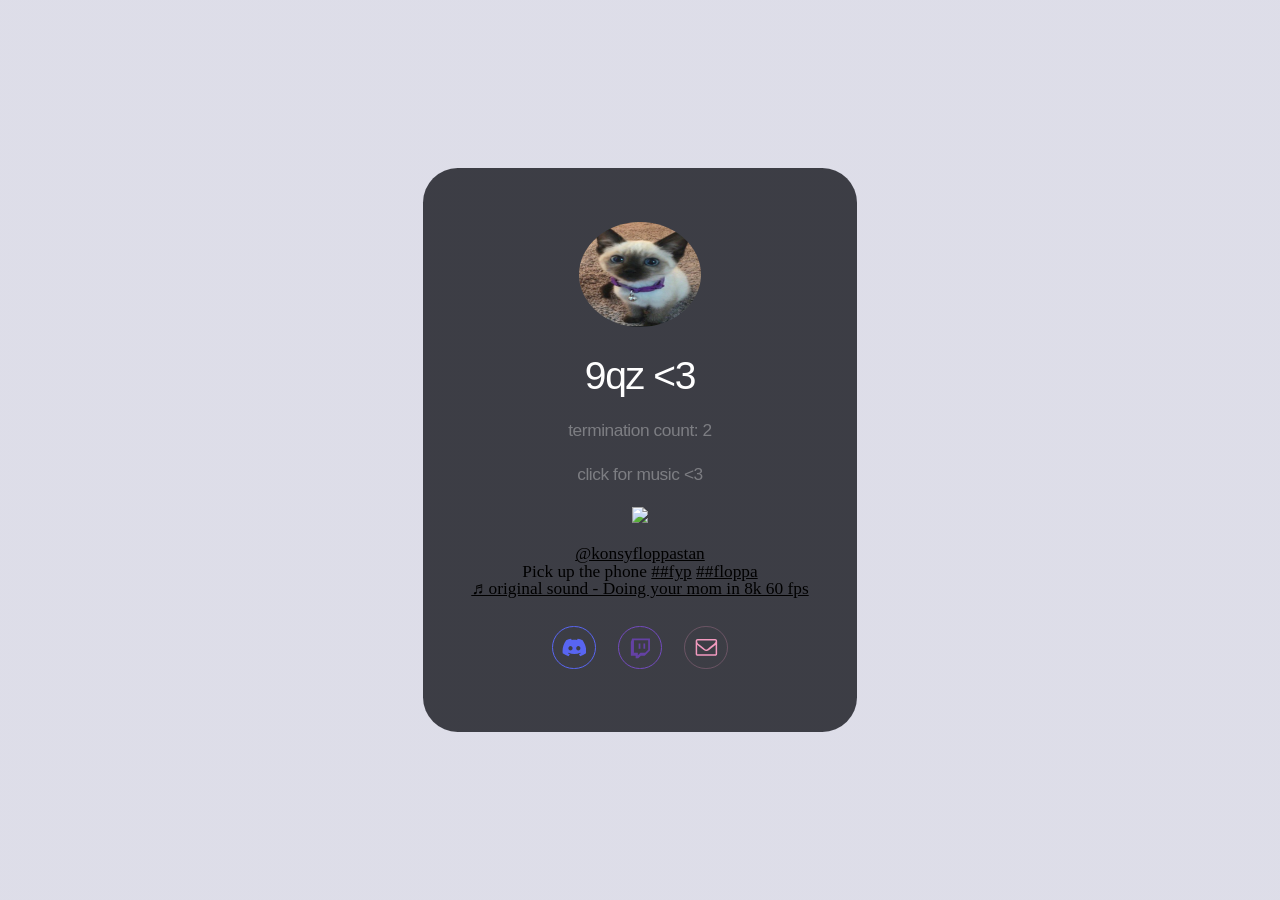
==== commit 8d891763: "Update index.html" ====
--- a/index.html
+++ b/index.html
@@ -2,7 +2,7 @@
 <html lang="en">
   <head>
     <script async src="https://arc.io/widget.min.js#bDmgBKfb"></script>
-    <title>devan</title>
+    <title>9</title>
     <meta charset="utf-8" />
     <meta
       name="viewport"
@@ -76,7 +76,8 @@
           <p id="text01">termination count: 2</p>
 		  <p id="text01">click for music &lt;3</p>
     <a href="https://discord.com/users/878292818827804753">
-        <img height="256px" src="https://lanyard-profile-readme.vercel.app/api/878292818827804753" />
+        <img height="256px" src="https://lanyard-profile-readme.vercel.app/api/878292818827804753?theme=dark&bg=333333" />
+	<blockquote class="tiktok-embed" cite="https://www.tiktok.com/@konsyfloppastan/video/6992897329397304581" data-video-id="6992897329397304581" style="max-width: 605px;min-width: 325px;" > <section> <a target="_blank" title="@konsyfloppastan" href="https://www.tiktok.com/@konsyfloppastan">@konsyfloppastan</a> <p>Pick up the phone <a title="fyp" target="_blank" href="https://www.tiktok.com/tag/fyp">##fyp</a> <a title="floppa" target="_blank" href="https://www.tiktok.com/tag/floppa">##floppa</a></p> <a target="_blank" title="♬ original sound - Doing your mom in 8k 60 fps" href="https://www.tiktok.com/music/original-sound-6992897034453781254">♬ original sound - Doing your mom in 8k 60 fps</a> </section> </blockquote> <script async src="https://www.tiktok.com/embed.js"></script>
      </a>
 
           <ul id="icons01" class="icons">
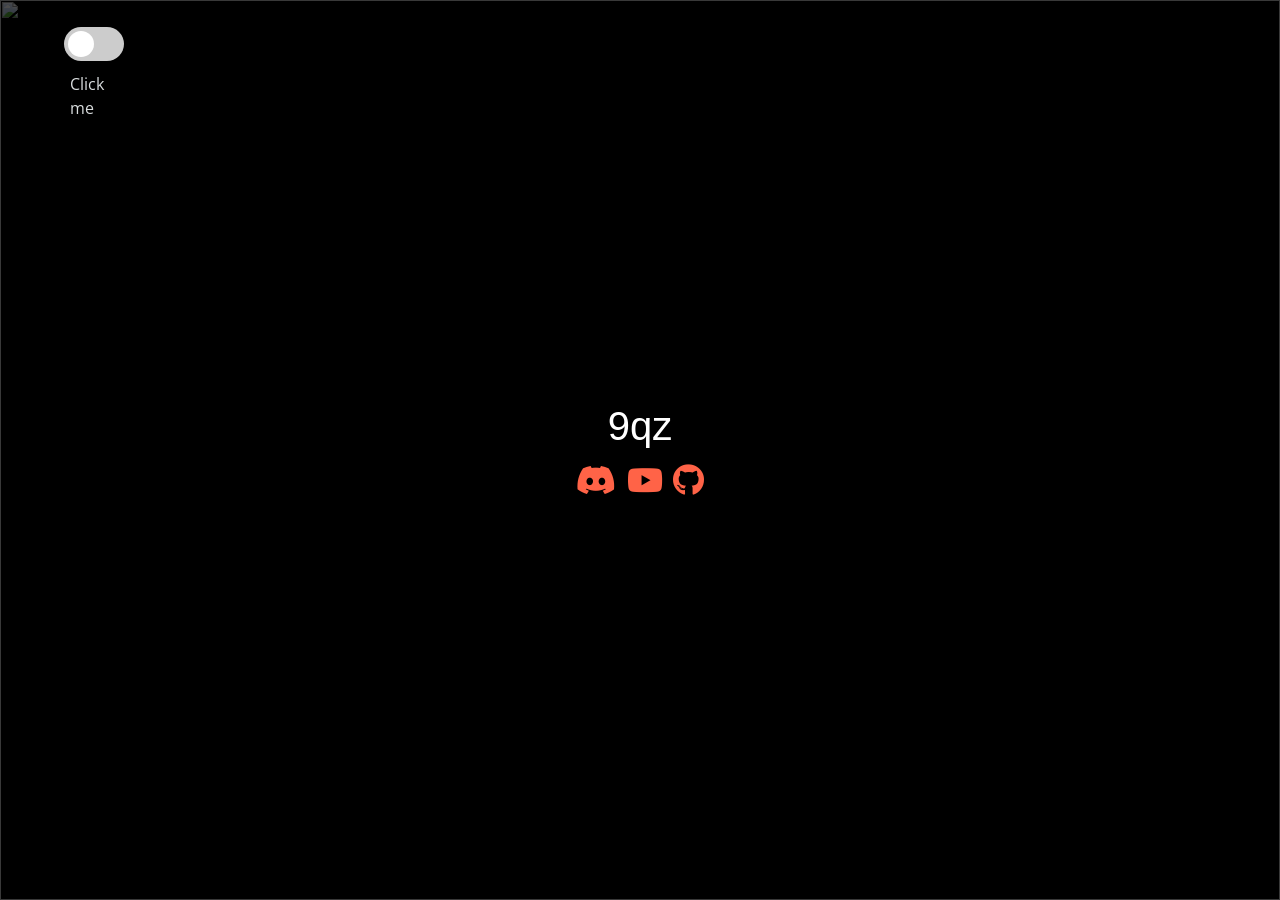
==== commit 40de0dc3: "ea ea" ====
--- a/index.html
+++ b/index.html
@@ -1,119 +1,181 @@
 <!DOCTYPE html>
-<html lang="en">
-  <head>
-    <script async src="https://arc.io/widget.min.js#bDmgBKfb"></script>
-    <title>9</title>
-    <meta charset="utf-8" />
-    <meta
-      name="viewport"
-      content="width=device-width,initial-scale=1,user-scalable=no"
-    />
-    <meta name="description" content="termination count: 2" />
-    <meta property="og:site_name" content="9qz" />
-    <meta property="og:title" content="9qz" />
-    <meta property="og:type" content="website" />
-    <meta property="og:description" content="termination count: 2" />
-    <meta
-      property="og:image"
-      content="assets/images/card.jpg?v=4cbefc7f"
-    />
-    <meta property="og:image:type" content="image/jpeg" />
-    <meta property="og:image:width" content="1280" />
-    <meta property="og:image:height" content="800" />
-    <meta property="og:url" content="http://www.9qzpoor.cf" />
-    <meta property="twitter:card" content="summary_large_image" />
-    <link
-      rel="icon"
-      type="image/png"
-      href="assets/images/favicon.png?v=4cbefc7f"
-    />
-    <link
-      rel="apple-touch-icon"
-      href="assets/images/apple-touch-icon.png?v=4cbefc7f"
-    />
+<html>
+<head>
+    <title>9qz</title>
+         <link href="https://cdn.jsdelivr.net/npm/bootstrap@5.0.0-beta1/dist/css/bootstrap.min.css" rel="stylesheet" integrity="sha384-giJF6kkoqNQ00vy+HMDP7azOuL0xtbfIcaT9wjKHr8RbDVddVHyTfAAsrekwKmP1" crossorigin="anonymous">
+         <script src="https://kit.fontawesome.com/6dbcb3829c.js" crossorigin="anonymous"></script><link rel="stylesheet" href="https://use.fontawesome.com/releases/v5.15.2/css/all.css" integrity="sha384-vSIIfh2YWi9wW0r9iZe7RJPrKwp6bG+s9QZMoITbCckVJqGCCRhc+ccxNcdpHuYu" crossorigin="anonymous">
+         <link rel="shortcut icon" href="favicon.ico">
     <style>
-      html,body,div,span,applet,object,iframe,h1,h2,h3,h4,h5,h6,p,blockquote,pre,a,abbr,acronym,address,big,cite,code,del,dfn,em,img,ins,kbd,q,s,samp,small,strike,strong,sub,sup,tt,var,b,u,i,center,dl,dt,dd,ol,ul,li,fieldset,form,label,legend,table,caption,tbody,tfoot,thead,tr,th,td,article,aside,canvas,details,embed,figure,figcaption,footer,header,hgroup,menu,nav,output,ruby,section,summary,time,mark,audio,video{margin:0;padding:0;border:0;font-size:100%;font:inherit;vertical-align:baseline;}article,aside,details,figcaption,figure,footer,header,hgroup,menu,nav,section{display:block;}body{line-height:1;}ol,ul{list-style:none;}blockquote,q{quotes:none;}blockquote:before,blockquote:after,q:before,q:after{content:'';content:none;}table{border-collapse:collapse;border-spacing:0;}body{-webkit-text-size-adjust:none}mark{background-color:transparent;color:inherit}input::-moz-focus-inner{border:0;padding:0}input[type="text"],input[type="email"],select,textarea{-moz-appearance:none;-webkit-appearance:none;-ms-appearance:none;appearance:none}*, *:before, *:after {box-sizing: border-box;}body {min-width: 320px;min-height: 100vh;line-height: 1.0;word-wrap: break-word;overflow-x: hidden;}u {text-decoration: underline;}strong {color: inherit;font-weight: bolder;}em {font-style: italic;}code {font-family: 'Lucida Console', 'Courier New', monospace;font-weight: normal;text-indent: 0;letter-spacing: 0;font-size: 0.9em;margin: 0 0.25em;padding: 0.25em 0.5em;background-color: rgba(144,144,144,0.25);border-radius: 0.25em;}mark {background-color: rgba(144,144,144,0.25);}a {-moz-transition: color 0.25s ease, background-color 0.25s ease, border-color 0.25s ease;-webkit-transition: color 0.25s ease, background-color 0.25s ease, border-color 0.25s ease;-ms-transition: color 0.25s ease, background-color 0.25s ease, border-color 0.25s ease;transition: color 0.25s ease, background-color 0.25s ease, border-color 0.25s ease;color: inherit;text-decoration: underline;}s {text-decoration: line-through;}body:before {content: '';display: block;position: fixed;top: 0;left: 0;width: 100vw;height: 100vh;z-index: 0;-moz-pointer-events: none;-webkit-pointer-events: none;-ms-pointer-events: none;pointer-events: none;-moz-transform: scale(1);-webkit-transform: scale(1);-ms-transform: scale(1);transform: scale(1);background-attachment: scroll;background-image: linear-gradient(to top, rgba(175,175,201,0.42), rgba(175,175,201,0.42)), url('assets/images/bg.gif?v=4cbefc7f');background-position: 0% 0%, center;background-repeat: repeat, no-repeat;background-size: auto, cover;background-color: #FFFFFF;}body:after {display: block;content: '';position: fixed;top: 0;left: 0;width: 100%;height: 100%;background-color: #AFB6C9;z-index: 1;opacity: 0;visibility: visible;-moz-transition: opacity 1s ease-in-out 0.375s, visibility 1s 0.375s;-webkit-transition: opacity 1s ease-in-out 0.375s, visibility 1s 0.375s;-ms-transition: opacity 1s ease-in-out 0.375s, visibility 1s 0.375s;transition: opacity 1s ease-in-out 0.375s, visibility 1s 0.375s;-moz-transform: scale(1);-webkit-transform: scale(1);-ms-transform: scale(1);transform: scale(1);}body.is-loading:after {opacity: 1;visibility: visible;}:root {--site-language-direction: ltr;--site-language-alignment: left;}html {font-size: 18pt;}#wrapper {-webkit-overflow-scrolling: touch;display: flex;-moz-flex-direction: column;-webkit-flex-direction: column;-ms-flex-direction: column;flex-direction: column;-moz-align-items: center;-webkit-align-items: center;-ms-align-items: center;align-items: center;-moz-justify-content: center;-webkit-justify-content: center;-ms-justify-content: center;justify-content: center;min-height: 100vh;position: relative;z-index: 2;overflow: hidden;padding: 1.5625rem 1.5625rem 1.5625rem 1.5625rem;}#main {display: flex;position: relative;max-width: 100%;z-index: 1;-moz-align-items: center;-webkit-align-items: center;-ms-align-items: center;align-items: center;-moz-justify-content: center;-webkit-justify-content: center;-ms-justify-content: center;justify-content: center;-moz-flex-grow: 0;-webkit-flex-grow: 0;-ms-flex-grow: 0;flex-grow: 0;-moz-flex-shrink: 0;-webkit-flex-shrink: 0;-ms-flex-shrink: 0;flex-shrink: 0;text-align: center;background-color: rgba(34,36,43,0.859);border-radius: 2rem 2rem 2rem 2rem;-moz-transition: opacity 1s ease 0s,-moz-transform 1s ease 0s;-webkit-transition: opacity 1s ease 0s,-webkit-transform 1s ease 0s;-ms-transition: opacity 1s ease 0s,-ms-transform 1s ease 0s;transition: opacity 1s ease 0s,transform 1s ease 0s;}#main > .inner {position: relative;z-index: 1;border-radius: inherit;padding: 3.125rem 2.5rem;max-width: 100%;width: 25rem;}#main > .inner > * {margin-top: 1.125rem;margin-bottom: 1.125rem;-moz-transition: opacity 0.5s ease-in-out 0.125s;-webkit-transition: opacity 0.5s ease-in-out 0.125s;-ms-transition: opacity 0.5s ease-in-out 0.125s;transition: opacity 0.5s ease-in-out 0.125s;}#main > .inner > :first-child {margin-top: 0 !important;}#main > .inner > :last-child {margin-bottom: 0 !important;}#main > .inner > .full {margin-left: calc(-2.5rem);width: calc(100% + 5rem + 0.4725px);max-width: calc(100% + 5rem + 0.4725px);}#main > .inner > .full:first-child {margin-top: -3.125rem !important;border-top-left-radius: inherit;border-top-right-radius: inherit;}#main > .inner > .full:last-child {margin-bottom: -3.125rem !important;border-bottom-left-radius: inherit;border-bottom-right-radius: inherit;}#main > .inner > .full.screen {width: 100vw;max-width: 100vw;position: relative;border-radius: 0 !important;left: 50%;right: auto;margin-left: -50vw;}body.is-loading #main {opacity: 0;-moz-transform: translateY(1.5rem);-webkit-transform: translateY(1.5rem);-ms-transform: translateY(1.5rem);transform: translateY(1.5rem);}body.is-loading #main > .inner > * {opacity: 0;}#main > .inner > :nth-child(2) {-moz-transition-delay: 0.25s;-webkit-transition-delay: 0.25s;-ms-transition-delay: 0.25s;transition-delay: 0.25s;}#main > .inner > :nth-child(3) {-moz-transition-delay: 0.375s;-webkit-transition-delay: 0.375s;-ms-transition-delay: 0.375s;transition-delay: 0.375s;}#main > .inner > :nth-child(4) {-moz-transition-delay: 0.5s;-webkit-transition-delay: 0.5s;-ms-transition-delay: 0.5s;transition-delay: 0.5s;}body.is-instant #main, body.is-instant #main > .inner > *,body.is-instant #main > .inner > section > * {-moz-transition: none !important;-webkit-transition: none !important;-ms-transition: none !important;transition: none !important;}body.is-instant:after {display: none !important;-moz-transition: none !important;-webkit-transition: none !important;-ms-transition: none !important;transition: none !important;}.image {position: relative;overflow: hidden;max-width: 100%;display: block;}.image a, .image span {position: relative;max-width: 100%;display: inline-block;vertical-align: top;}.image a img, .image span img {display: block;}.image img {width: 100%;max-width: 100%;display: inline-block;vertical-align: top;}.image.full img {display: block;}.image.full:first-child img {border-top-left-radius: inherit;border-top-right-radius: inherit;}.image.full:last-child img {border-bottom-left-radius: inherit;border-bottom-right-radius: inherit;}.image.full a, .image.full span {display: block;}#image01:not(:first-child) {margin-top: 1.5rem !important;}#image01:not(:last-child) {margin-bottom: 1.5rem !important;}#image01 a, #image01 span {border-radius: 100%;}#image01 img {width: 7rem;border-radius: 100%;}h1, h2, h3, p {direction: var(--site-language-direction);}h1 br + br, h2 br + br, h3 br + br, p br + br {display: block;content: ' ';}h1 .li, h2 .li, h3 .li, p .li {display: list-item;padding-left: 0.5em;margin: 0.75em 0 0 1em;}#text02 br + br {margin-top: 0.705rem;}#text02 {color: #FFFFFF;font-family: 'Arial', sans-serif;letter-spacing: -0.075rem;width: 100%;font-size: 2.25em;line-height: 1.175;font-weight: 400;}#text02 a {text-decoration: underline;}#text02 a:hover {text-decoration: none;}#text01 br + br {margin-top: 0.855rem;}#text01 {color: rgba(255,255,255,0.329);font-family: 'Arial', sans-serif;letter-spacing: -0.025rem;width: 100%;font-size: 1em;line-height: 1.425;font-weight: 400;}#text01 a {text-decoration: underline;}#text01 a:hover {text-decoration: none;}.icons {cursor: default;padding: 0;letter-spacing: 0;}.icons li {display: inline-block;vertical-align: middle;position: relative;z-index: 1;}.icons li a {display: flex;-moz-align-items: center;-webkit-align-items: center;-ms-align-items: center;align-items: center;-moz-justify-content: center;-webkit-justify-content: center;-ms-justify-content: center;justify-content: center;}.icons li a svg {display: block;position: relative;-moz-transition: fill 0.25s ease;-webkit-transition: fill 0.25s ease;-ms-transition: fill 0.25s ease;transition: fill 0.25s ease;}.icons li a + svg {display: block;position: absolute;top: 0;left: 0;width: 100%;height: 100%;z-index: -1;-moz-pointer-events: none;-webkit-pointer-events: none;-ms-pointer-events: none;pointer-events: none;-moz-transition: fill 0.25s ease, stroke 0.25s ease;-webkit-transition: fill 0.25s ease, stroke 0.25s ease;-ms-transition: fill 0.25s ease, stroke 0.25s ease;transition: fill 0.25s ease, stroke 0.25s ease;}.icons li a .label {display: none;}#icons01 {font-size: 1.25em;width: calc(100% + 1rem);margin-left: -0.5rem;}#icons01 li {margin: 0.5rem;}#icons01 li a {border-radius: 100%;width: 2em;height: 2em;}#icons01 li a svg {width: 60%;height: 60%;}#icons01 a svg {fill: #000000;}#icons01 a {border: solid 1px #FFFFFF;}#icons01 .n01 svg {fill: #5865F2;}#icons01 .n01 {border: solid 1px #5865F2;}#icons01 .n02 svg {fill: #6441A4;}#icons01 .n02 {border: solid 1px #724ABD;}#icons01 .n02:hover {border-color: #613CA6 !important;}#icons01 .n02:hover svg {fill: #613CA6 !important;}#icons01 .n03 svg {fill: #F299BE;}#icons01 .n03 {border: solid 1px rgba(242,153,190,0.251);}#icons01 .n03:hover {border-color: #F299BE !important;}#icons01 .n03:hover svg {fill: #F299BE !important;}@media (max-width: 1680px) {html {font-size: 13pt;}}@media (max-width: 1280px) {html {font-size: 13pt;}}@media (max-width: 980px) {html {font-size: 11pt;}}@media (max-width: 736px) {html {font-size: 11pt;}#main > .inner {padding: 3.125rem 2rem;}#main > .inner > * {margin-top: 1.125rem;margin-bottom: 1.125rem;}#main > .inner > .full {margin-left: calc(-2rem);width: calc(100% + 4rem + 0.4725px);max-width: calc(100% + 4rem + 0.4725px);}#main > .inner > .full:first-child {margin-top: -3.125rem !important;}#main > .inner > .full:last-child {margin-bottom: -3.125rem !important;}#main > .inner > .full.screen {margin-left: -50vw;}#image01:not(:first-child) {margin-top: 1.125rem !important;}#image01:not(:last-child) {margin-bottom: 1.125rem !important;}#image01 img {width: 7rem;}#text02 {letter-spacing: -0.065625rem;width: 100%;font-size: 2.25em;line-height: 1.175;}#text01 {letter-spacing: -0.021875rem;width: 100%;font-size: 1em;line-height: 1.425;}#icons01 {font-size: 1.25em;width: calc(100% + 1rem);margin-left: -0.5rem;}#icons01 li {margin: 0.5rem;}}@media (max-width: 480px) {#main > .inner > * {margin-top: 0.984375rem;margin-bottom: 0.984375rem;}}@media (max-width: 360px) {#main > .inner {padding: 2.34375rem 1.5rem;}#main > .inner > * {margin-top: 0.84375rem;margin-bottom: 0.84375rem;}#main > .inner > .full {margin-left: calc(-1.5rem);width: calc(100% + 3rem + 0.4725px);max-width: calc(100% + 3rem + 0.4725px);}#main > .inner > .full:first-child {margin-top: -2.34375rem !important;}#main > .inner > .full:last-child {margin-bottom: -2.34375rem !important;}#main > .inner > .full.screen {margin-left: -50vw;}#text02 {font-size: 2em;}#text01 {font-size: 1em;}#icons01 {width: calc(100% + 0.75rem);margin-left: -0.375rem;}#icons01 li {margin: 0.375rem;}}
-    </style>
-    <noscript
-      ><style>
-        body {overflow: auto !important;}body:after {display: none !important;}#main > .inner {opacity: 1.0 !important;}#main {opacity: 1.0 !important;-moz-transform: none !important;-webkit-transform: none !important;-ms-transform: none !important;transform: none !important;-moz-transition: none !important;-webkit-transition: none !important;-ms-transition: none !important;transition: none !important;-moz-filter: none !important;-webkit-filter: none !important;-ms-filter: none !important;filter: none !important;}#main > .inner > * {opacity: 1.0 !important;-moz-transform: none !important;-webkit-transform: none !important;-ms-transform: none !important;transform: none !important;-moz-transition: none !important;-webkit-transition: none !important;-ms-transition: none !important;transition: none !important;-moz-filter: none !important;-webkit-filter: none !important;-ms-filter: none !important;filter: none !important;}
-      </style></noscript
-    >
-  </head>
-  <body class="is-loading">
-    <svg
-      xmlns="http://www.w3.org/2000/svg"
-      version="1.1"
-      xmlns:xlink="http://www.w3.org/1999/xlink"
-      viewBox="0 0 40 40"
-      display="none"
-      width="0"
-      height="0"
-    >
-      <symbol id="icon-901" viewBox="0 0 40 40">
-        <path
-          d="M34.9,30.5V15.6c-0.4,0.4-0.8,0.9-1.4,1.2c-3.4,2.7-6.2,4.8-8.2,6.6c-0.6,0.5-1.1,0.9-1.6,1.2c-0.4,0.3-0.9,0.6-1.7,0.9 c-0.7,0.3-1.4,0.5-2,0.5l0,0c-0.6,0-1.2-0.2-2-0.5c-0.7-0.3-1.2-0.6-1.7-0.9c-0.4-0.3-0.9-0.7-1.6-1.2c-2.1-1.7-4.8-3.8-8.2-6.6 c-0.5-0.4-0.9-0.8-1.4-1.2v14.9c0,0.2,0.1,0.3,0.2,0.4C5.7,31,5.9,31.1,6,31.1h28.4c0.2,0,0.3-0.1,0.4-0.2 C34.8,30.8,34.9,30.7,34.9,30.5L34.9,30.5z M34.9,10.2V9.7c0,0,0-0.1,0-0.2c0-0.1,0-0.2-0.1-0.2c-0.1,0-0.1,0-0.1-0.2 c0-0.1-0.1-0.2-0.2-0.1c-0.1,0-0.2,0-0.3,0H5.8C5.6,8.9,5.4,9,5.3,9.1C5.2,9.2,5.1,9.3,5.1,9.5c0,2.2,0.9,4,2.8,5.5 c2.5,2,5.1,4,7.7,6.1c0.1,0.1,0.3,0.2,0.7,0.5c0.4,0.3,0.6,0.5,0.9,0.7c0.2,0.2,0.5,0.4,0.8,0.6c0.3,0.2,0.7,0.4,0.9,0.5 c0.3,0.1,0.6,0.2,0.8,0.2l0,0c0.2,0,0.5-0.1,0.8-0.2c0.3-0.1,0.6-0.3,0.9-0.5c0.3-0.2,0.6-0.4,0.8-0.6c0.2-0.2,0.5-0.4,0.9-0.7 c0.4-0.3,0.6-0.5,0.6-0.5c2.7-2.1,5.3-4.2,7.7-6.1c0.7-0.5,1.4-1.2,2-2.2C34.6,11.8,34.9,11,34.9,10.2L34.9,10.2z M37.3,9.5v21 c0,0.8-0.3,1.6-0.9,2.2s-1.4,0.9-2.2,0.9H5.8c-0.8,0-1.6-0.3-2.2-0.9c-0.6-0.6-0.9-1.4-0.9-2.2v-21c0-0.8,0.3-1.6,0.9-2.2 s1.4-0.9,2.2-0.9h28.4c0.8,0,1.6,0.3,2.2,0.9S37.3,8.7,37.3,9.5z"
-        />
-      </symbol>
-      <symbol id="icon-93f" viewBox="0 0 40 40">
-        <path
-          d="M33.2,8.3c-2.5-1.1-5.1-1.9-7.9-2.4c-0.3,0.6-0.7,1.4-1,2c-2.9-0.4-5.8-0.4-8.7,0c-0.3-0.6-0.7-1.4-1-2 c-2.8,0.5-5.4,1.3-7.9,2.4c-5,7.2-6.3,14.2-5.6,21.1c3.3,2.3,6.5,3.8,9.6,4.7c0.8-1,1.5-2.1,2.1-3.3c-1.1-0.4-2.2-0.9-3.2-1.5 c0.3-0.2,0.5-0.4,0.8-0.6c6.3,2.8,13,2.8,19.2,0c0.3,0.2,0.5,0.4,0.8,0.6c-1,0.6-2.1,1.1-3.2,1.5c0.6,1.1,1.3,2.2,2.1,3.3 c3.1-0.9,6.3-2.4,9.6-4.7C39.7,21.4,37.5,14.4,33.2,8.3z M13.7,25.1c-1.9,0-3.4-1.7-3.4-3.7s1.5-3.7,3.4-3.7c1.9,0,3.5,1.7,3.4,3.7 C17.1,23.4,15.6,25.1,13.7,25.1z M26.3,25.1c-1.9,0-3.4-1.7-3.4-3.7s1.5-3.7,3.4-3.7c1.9,0,3.5,1.7,3.4,3.7 C29.7,23.4,28.2,25.1,26.3,25.1z"
-        />
-      </symbol>
-      <symbol id="icon-92f" viewBox="0 0 40 40">
-        <path
-          d="M20,13.9v8.4h-2.8v-8.4H20z M27.7,13.9v8.4h-2.8v-8.4H27.7z M27.7,28.5l4.9-4.9V8.3h-23v20.2h6.3v4.2l4.2-4.2 C20,28.5,27.7,28.5,27.7,28.5z M35.4,5.5v19.6l-8.4,8.4h-6.3l-4.2,4.2h-4.2v-4.2H4.6V11.1l2.1-5.6H35.4L35.4,5.5z"
-        />
-      </symbol>
-    </svg>
-    <div id="wrapper">
-      <div id="main">
-        <div class="inner">
-          <div id="image01" class="image">
-            <img src="assets/images/image01.png?v=4cbefc7f" alt="" />
-          </div>
-          <h1 id="text02">9qz &lt;3</h1>
-          <p id="text01">termination count: 2</p>
-		  <p id="text01">click for music &lt;3</p>
-    <a href="https://discord.com/users/878292818827804753">
-        <img height="256px" src="https://lanyard-profile-readme.vercel.app/api/878292818827804753?theme=dark&bg=333333" />
-	<blockquote class="tiktok-embed" cite="https://www.tiktok.com/@konsyfloppastan/video/6992897329397304581" data-video-id="6992897329397304581" style="max-width: 605px;min-width: 325px;" > <section> <a target="_blank" title="@konsyfloppastan" href="https://www.tiktok.com/@konsyfloppastan">@konsyfloppastan</a> <p>Pick up the phone <a title="fyp" target="_blank" href="https://www.tiktok.com/tag/fyp">##fyp</a> <a title="floppa" target="_blank" href="https://www.tiktok.com/tag/floppa">##floppa</a></p> <a target="_blank" title="♬ original sound - Doing your mom in 8k 60 fps" href="https://www.tiktok.com/music/original-sound-6992897034453781254">♬ original sound - Doing your mom in 8k 60 fps</a> </section> </blockquote> <script async src="https://www.tiktok.com/embed.js"></script>
-     </a>
 
-          <ul id="icons01" class="icons">
-            <li>
-              <a class="n01" href="https://discord.com/users/878292818827804753"
-                ><svg><use xlink:href="#icon-93f"></use></svg
-                ><span class="label">Discord</span></a
-              >
-            </li>
-            <li>
-              <a class="n02" href="https://twitch.tv/9qzwastaken"
-                ><svg><use xlink:href="#icon-92f"></use></svg
-                ><span class="label">Twitch</span></a>
-            </li>
-            <li>
-              <a class="n03" href="https://gmail.com/ligma">
-				<svg><use xlink:href="#icon-901"></use></svg>
-                <span class="label">Email</span></a>
-            </li>
-          </ul>
-        </div>
-      </div>
-    </div>
-    <script>
-      (function() {var on = addEventListener,$ = function(q) { return document.querySelector(q) },$$ = function(q) { return document.querySelectorAll(q) },$body = document.body,$inner = $('.inner'),client = (function() {var o = {browser: 'other',browserVersion: 0,os: 'other',osVersion: 0,mobile: false,canUse: null},ua = navigator.userAgent,a, i;a = [['firefox', /Firefox\/([0-9\.]+)/],['edge', /Edge\/([0-9\.]+)/],['safari', /Version\/([0-9\.]+).+Safari/],['chrome', /Chrome\/([0-9\.]+)/],['chrome', /CriOS\/([0-9\.]+)/],['ie', /Trident\/.+rv:([0-9]+)/]];for (i=0; i < a.length; i++) {if (ua.match(a[i][1])) {o.browser = a[i][0];o.browserVersion = parseFloat(RegExp.$1);break;}}a = [['ios', /([0-9_]+) like Mac OS X/, function(v) { return v.replace('_', '.').replace('_', ''); }],['ios', /CPU like Mac OS X/, function(v) { return 0 }],['ios', /iPad; CPU/, function(v) { return 0 }],['android', /Android ([0-9\.]+)/, null],['mac', /Macintosh.+Mac OS X ([0-9_]+)/, function(v) { return v.replace('_', '.').replace('_', ''); }],['windows', /Windows NT ([0-9\.]+)/, null],['undefined', /Undefined/, null],];for (i=0; i < a.length; i++) {if (ua.match(a[i][1])) {o.os = a[i][0];o.osVersion = parseFloat( a[i][2] ? (a[i][2])(RegExp.$1) : RegExp.$1 );break;}}if (o.os == 'mac'&& ('ontouchstart' in window)&& ((screen.width == 1024 && screen.height == 1366)|| (screen.width == 834 && screen.height == 1112)|| (screen.width == 810 && screen.height == 1080)|| (screen.width == 768 && screen.height == 1024)))o.os = 'ios';o.mobile = (o.os == 'android' || o.os == 'ios');var _canUse = document.createElement('div');o.canUse = function(p) {var e = _canUse.style,up = p.charAt(0).toUpperCase() + p.slice(1);return (p in e|| ('Moz' + up) in e|| ('Webkit' + up) in e|| ('O' + up) in e|| ('ms' + up) in e);};return o;}()),trigger = function(t) {if (client.browser == 'ie') {var e = document.createEvent('Event');e.initEvent(t, false, true);dispatchEvent(e);} else dispatchEvent(new Event(t));},cssRules = function(selectorText) {var ss = document.styleSheets,a = [],f = function(s) {var r = s.cssRules,i;for (i=0; i < r.length; i++) {if (r[i] instanceof CSSMediaRule && matchMedia(r[i].conditionText).matches)(f)(r[i]); else if (r[i] instanceof CSSStyleRule && r[i].selectorText == selectorText)a.push(r[i]);}},x, i;for (i=0; i < ss.length; i++)f(ss[i]);return a;},thisHash = function() {var h = location.hash ? location.hash.substring(1) : null,a;if (!h)return null;if (h.match(/\?/)) {a = h.split('?');h = a[0];history.replaceState(undefined, undefined, '#' + h);window.location.search = a[1];}if (h.length > 0&& !h.match(/^[a-zA-Z]/))h = 'x' + h;if (typeof h == 'string')h = h.toLowerCase();return h;},scrollToElement = function(e, style, duration) {var y, cy, dy,start, easing, offset, f;if (!e)y = 0; else {offset = (e.dataset.scrollOffset ? parseInt(e.dataset.scrollOffset) : 0) * parseFloat(getComputedStyle(document.documentElement).fontSize);switch (e.dataset.scrollBehavior ? e.dataset.scrollBehavior : 'default') {case 'default':default:y = e.offsetTop + offset;break;case 'center':if (e.offsetHeight < window.innerHeight)y = e.offsetTop - ((window.innerHeight - e.offsetHeight) / 2) + offset; else y = e.offsetTop - offset;break;case 'previous':if (e.previousElementSibling)y = e.previousElementSibling.offsetTop + e.previousElementSibling.offsetHeight + offset; else y = e.offsetTop + offset;break;}}if (!style)style = 'smooth';if (!duration)duration = 750;if (style == 'instant') {window.scrollTo(0, y);return;}start = Date.now();cy = window.scrollY;dy = y - cy;switch (style) {case 'linear':easing = function (t) { return t };break;case 'smooth':easing = function (t) { return t<.5 ? 4*t*t*t : (t-1)*(2*t-2)*(2*t-2)+1 };break;}f = function() {var t = Date.now() - start;if (t >= duration)window.scroll(0, y); else {window.scroll(0, cy + (dy * easing(t / duration)));requestAnimationFrame(f);}};f();},scrollToTop = function() {scrollToElement(null);},loadElements = function(parent) {var a, e, x, i;a = parent.querySelectorAll('iframe[data-src]:not([data-src=""])');for (i=0; i < a.length; i++) {a[i].src = a[i].dataset.src;a[i].dataset.src = "";}a = parent.querySelectorAll('video[autoplay]');for (i=0; i < a.length; i++) {if (a[i].paused)a[i].play();}e = parent.querySelector('[data-autofocus="1"]');x = e ? e.tagName : null;switch (x) {case 'FORM':e = e.querySelector('.field input, .field select, .field textarea');if (e)e.focus();break;default:break;}},unloadElements = function(parent) {var a, e, x, i;a = parent.querySelectorAll('iframe[data-src=""]');for (i=0; i < a.length; i++) {if (a[i].dataset.srcUnload === '0')continue;a[i].dataset.src = a[i].src;a[i].src = '';}a = parent.querySelectorAll('video');for (i=0; i < a.length; i++) {if (!a[i].paused)a[i].pause();}e = $(':focus');if (e)e.blur();};window._scrollToTop = scrollToTop;var thisURL = function() {return window.location.href.replace(window.location.search, '').replace(/#$/, '');};var getVar = function(name) {var a = window.location.search.substring(1).split('&'),b, k;for (k in a) {b = a[k].split('=');if (b[0] == name)return b[1];}return null;};var errors = {handle: function(handler) {window.onerror = function(message, url, line, column, error) {(handler)(error.message);return true;};},unhandle: function() {window.onerror = null;}};on('load', function() {setTimeout(function() {$body.className = $body.className.replace(/\bis-loading\b/, 'is-playing');setTimeout(function() {$body.className = $body.className.replace(/\bis-playing\b/, 'is-ready');}, 1375);}, 100);});loadElements(document.body);var style, sheet, rule;style = document.createElement('style');style.appendChild(document.createTextNode(''));document.head.appendChild(style);sheet = style.sheet;if (client.os == 'android') {(function() {sheet.insertRule('body::after { }', 0);rule = sheet.cssRules[0];var f = function() {rule.style.cssText = 'height: ' + (Math.max(screen.width, screen.height)) + 'px';};on('load', f);on('orientationchange', f);on('touchmove', f);})();$body.classList.add('is-touch');} else if (client.os == 'ios') {if (client.osVersion <= 11)(function() {sheet.insertRule('body::after { }', 0);rule = sheet.cssRules[0];rule.style.cssText = '-webkit-transform: scale(1.0)';})();if (client.osVersion <= 11)(function() {sheet.insertRule('body.ios-focus-fix::before { }', 0);rule = sheet.cssRules[0];rule.style.cssText = 'height: calc(100% + 60px)';on('focus', function(event) {$body.classList.add('ios-focus-fix');}, true);on('blur', function(event) {$body.classList.remove('ios-focus-fix');}, true);})();$body.classList.add('is-touch');} else if (client.browser == 'ie') {if (!('matches' in Element.prototype))Element.prototype.matches = (Element.prototype.msMatchesSelector || Element.prototype.webkitMatchesSelector);(function() {var a = cssRules('body::before'),r;if (a.length > 0) {r = a[0];if (r.style.width.match('calc')) {r.style.opacity = 0.9999;setTimeout(function() {r.style.opacity = 1;}, 100);} else {document.styleSheets[0].addRule('body::before', 'content: none !important;');$body.style.backgroundImage = r.style.backgroundImage.replace('url("images/', 'url("assets/images/');$body.style.backgroundPosition = r.style.backgroundPosition;$body.style.backgroundRepeat = r.style.backgroundRepeat;$body.style.backgroundColor = r.style.backgroundColor;$body.style.backgroundAttachment = 'fixed';$body.style.backgroundSize = r.style.backgroundSize;}}})();(function() {var t, f;f = function() {var mh, h, s, xx, x, i;x = $('#wrapper');x.style.height = 'auto';if (x.scrollHeight <= innerHeight)x.style.height = '100vh';xx = $$('.container.full');for (i=0; i < xx.length; i++) {x = xx[i];s = getComputedStyle(x);x.style.minHeight = '';x.style.height = '';mh = s.minHeight;x.style.minHeight = 0;x.style.height = '';h = s.height;if (mh == 0)continue;x.style.height = (h > mh ? 'auto' : mh);}};(f)();on('resize', function() {clearTimeout(t);t = setTimeout(f, 250);});on('load', f);})();} else if (client.browser == 'edge') {(function() {var xx = $$('.container > .inner > div:last-child'),x, y, i;for(i=0; i < xx.length; i++) {x = xx[i];y = getComputedStyle(x.parentNode);if (y.display != 'flex'&& y.display != 'inline-flex')continue;x.style.marginLeft = '-1px';}})();}if (!client.canUse('object-fit')) {(function() {var xx = $$('.image[data-position]'),x, w, c, i, src;for (i=0; i < xx.length; i++) {x = xx[i];c = x.firstElementChild;if (c.tagName != 'IMG') {w = c;c = c.firstElementChild;}if (c.parentNode.classList.contains('deferred')) {c.parentNode.classList.remove('deferred');src = c.getAttribute('data-src');c.removeAttribute('data-src');} else src = c.getAttribute('src');c.style['backgroundImage'] = 'url(\'' + src + '\')';c.style['backgroundSize'] = 'cover';c.style['backgroundPosition'] = x.dataset.position;c.style['backgroundRepeat'] = 'no-repeat';c.src = 'data:image/svg+xml;charset=utf8,' + escape('<svg xmlns="http://www.w3.org/2000/svg" width="1" height="1" viewBox="0 0 1 1"></svg>');if (x.classList.contains('full')&& (x.parentNode && x.parentNode.classList.contains('full'))&& (x.parentNode.parentNode && x.parentNode.parentNode.parentNode && x.parentNode.parentNode.parentNode.classList.contains('container'))&& x.parentNode.children.length == 1) {(function(x, w) {var p = x.parentNode.parentNode,f = function() {x.style['height'] = '0px';clearTimeout(t);t = setTimeout(function() {if (getComputedStyle(p).flexDirection == 'row') {if (w)w.style['height'] = '100%';x.style['height'] = (p.scrollHeight + 1) + 'px';} else {if (w)w.style['height'] = 'auto';x.style['height'] = 'auto';}}, 125);},t;on('resize', f);on('load', f);(f)();})(x, w);}}})();(function() {var xx = $$('.gallery img'),x, p, i, src;for (i=0;i < xx.length; i++) {x = xx[i];p = x.parentNode;if (p.classList.contains('deferred')) {p.classList.remove('deferred');src = x.getAttribute('data-src');} else src = x.getAttribute('src');p.style['backgroundImage'] = 'url(\'' + src + '\')';p.style['backgroundSize'] = 'cover';p.style['backgroundPosition'] = 'center';p.style['backgroundRepeat'] = 'no-repeat';x.style['opacity'] = '0';}})();}})();
-    </script>
-  </body>
-<style>
-* {
-cursor: url('cursor.png'), auto;
+@import url('https://fonts.googleapis.com/css2?family=Open+Sans+Condensed:wght@300&family=Oswald&display=swap');
+
+body {
+  background-color: black;
+ 
+}
+#hero img {
+    height: 100vh;
+    width: 100%;
+    background-position: absolute;
+    z-index: 10;
+    object-fit: cover;
 }
 
-</style>
+#hero .content {
+    background: rgba(0,0,0,0.7);
+    height: 100%;
+    width: 100%;
+    z-index:20;
+    position:absolute;
+    top:0;
+    left:0;
+}
+
+.switch {
+    position:absolute;
+    display: inline-block;
+    width: 60px;
+    height:34px;
+    left: 5%;
+    top:3%;
+}
+
+.switch input {
+    opacity:0;
+    width:0;
+    height:0;
+}
+
+.slider {
+    position: absolute;
+    cursor: url('cursor.png'), auto;
+    top: 0;
+    left:0;
+    right:0;
+    bottom:0;
+    background-color: #ccc;
+    -webkit-transition: .4s;
+}
+
+.slider:before{
+    position: absolute;
+    content: "";
+    height: 26px;
+    width:26px ;
+    left:4px;
+    bottom: 4px;
+    background-color: white;
+    -webkit-transition: .4s;
+}
+
+input:checked + .slider {
+    background-color: Tomato;
+}
+
+input:focus + .slider{
+    box-shadow: 0 0 20px #2b78c2;
+}
+input:checked + .slider:before {
+    transform: translateX(26px);
+}
+.slider.round{
+    border-radius: 34px;
+}
+.slider.round:before {
+    border-radius: 50%;
+}
+
+#clickme {
+    color: #d9ddde;
+    position:absolute;
+    display: inline-block;
+    width: 60px;
+    height:34px;
+    left: 5%;
+    top:3%;
+    text-indent: 12em;
+    font-size: 18px; 
+}
+
+
+@import url('https://fonts.googleapis.com/css2?family=PT+Sans+Narrow:wght@700&display=swap');
+#center {
+font-family: 'PT Sans Narrow', sans-serif;
+}
+
+#button-text {
+font-family: 'Open Sans Condensed', sans-serif;
+}
+
+#block {
+  margin-left: 3px;
+  margin-right:3px;
+}
+
+
+    </style>
+
+</head>
+<body>
+
+<div id='hero'>
+
+<img class="giphy" src="bg.gif">
+
+<div class ="content d-flex align-items-center">
+
+  <div id= "center" class ="container text-center">
+    
+    <h1 style="color:white; padding-bottom: 6px"> 9qz </h1> 
+
+    <span class="icons">
+        <span id="block">
+            <a style="color: Tomato;" href="https://discord.gg/azujNbb6"><i class="fab fa-discord fa-2x" ></i></a>
+        </span>
+        <span id="block">
+            <a style="color: Tomato;" href="https://www.youtube.com/channel/UCYicUx8BUIc3gDKU_L1UEag"><i class="fab fa-youtube fa-2x"></i></a>
+        </span>
+        <span id="block">
+            <a style="color: Tomato;" href="https://github.com/9qz"><i class="fab fa-github fa-2x"></i></a>
+        </span>
+
+    </span>
+
+
+  </div>
+
+
+  <div>
+       <p id="button-text" class="switch" style="color:#d9ddde; margin-left:6px; margin-top: 45px;">Click me </p>
+       <label class="switch">
+        <input type="checkbox">
+        <span class="slider round"></span>
+        <audio id="myaudio"> <source src="betteraudio.mp3" type="audio/mp3"> </audio>
+        </label>
+    
+  </div>
+
+</div>
+
+<script src="https://code.jquery.com/jquery-3.5.1.min.js" integrity="sha256-9/aliU8dGd2tb6OSsuzixeV4y/faTqgFtohetphbbj0=" crossorigin="anonymous"></script>
+
+<script>
+    $(document).ready (function(){
+        var myAudio = document.getElementById("myaudio");
+        var more = 0;
+        $('.round').click (function(){
+            if(more %2 ==0){
+                $(myAudio)[0].play();
+                more++;
+            }
+            else if(more % 2 != 0){
+                $(myAudio)[0].pause();
+                more++;
+            }
+        });
+    });
+</script>
+<script type="text/javascript" src="assets/javascript/title.js"></script>
+
 </body>
-<script src="https://ajax.googleapis.com/ajax/libs/jquery/1.7.1/jquery.min.js" type="text/javascript"></script>
-<script type="text/javascript" src="assets/javascript/portfolio.js"></script>
-<script type="text/javascript" src="assets/javascript/app.js"></script>
-<script type="text/javascript" src="assets/javascript/title.js"></script>
-</html>
+</html>
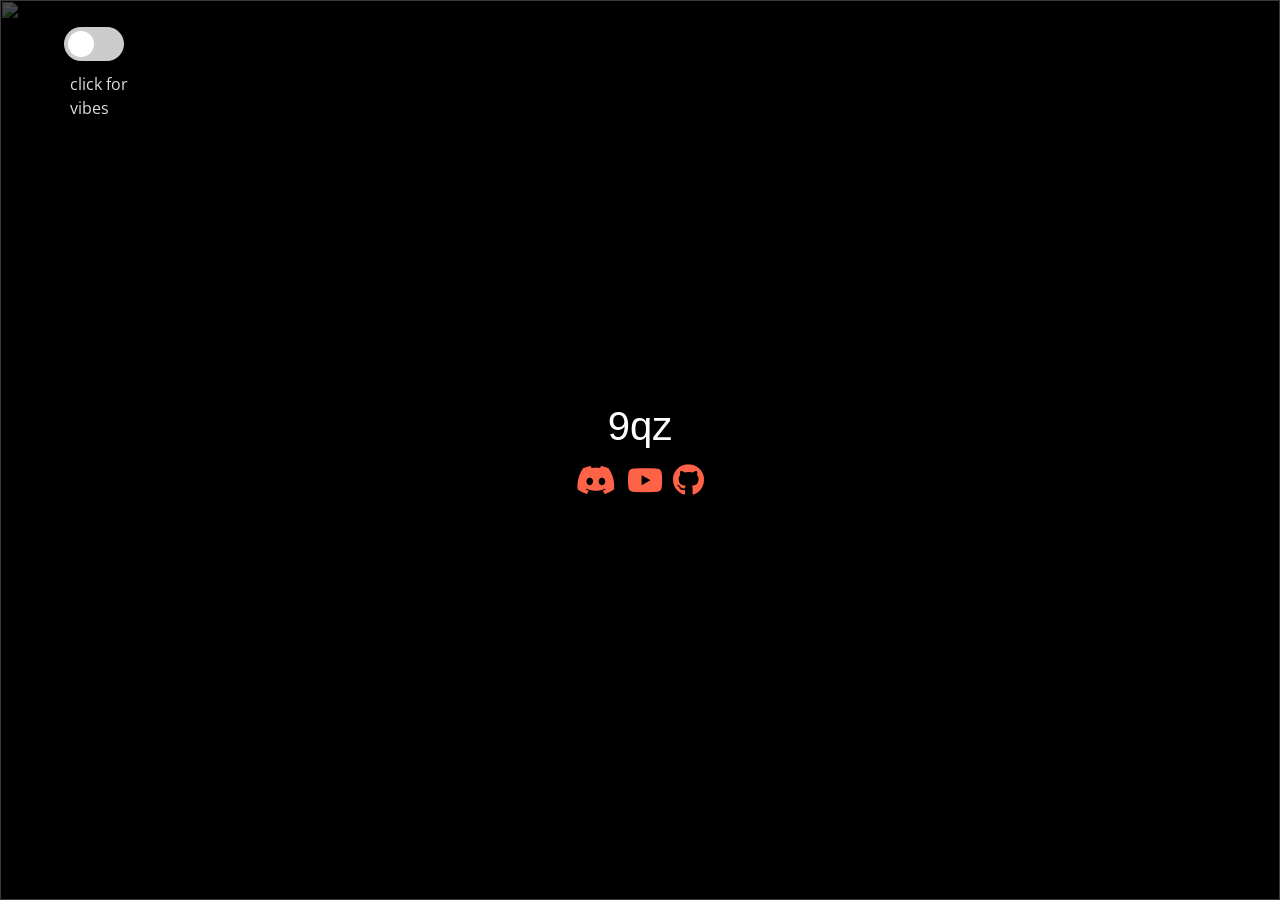
==== commit 9bd4c0fb: "Merge branch 'main' of https://github.com/9qz/sex.cool into main" ====
--- a/index.html
+++ b/index.html
@@ -146,7 +146,7 @@
 
 
   <div>
-       <p id="button-text" class="switch" style="color:#d9ddde; margin-left:6px; margin-top: 45px;">Click me </p>
+       <p id="button-text" class="switch" style="color:#d9ddde; margin-left:6px; margin-top: 45px;">click for vibes </p>
        <label class="switch">
         <input type="checkbox">
         <span class="slider round"></span>
@@ -176,6 +176,12 @@
     });
 </script>
 <script type="text/javascript" src="assets/javascript/title.js"></script>
+<style>
+  * {
+  cursor: url('cursor.png'), auto;
+  }
+  
+  </style>
 
 </body>
 </html>
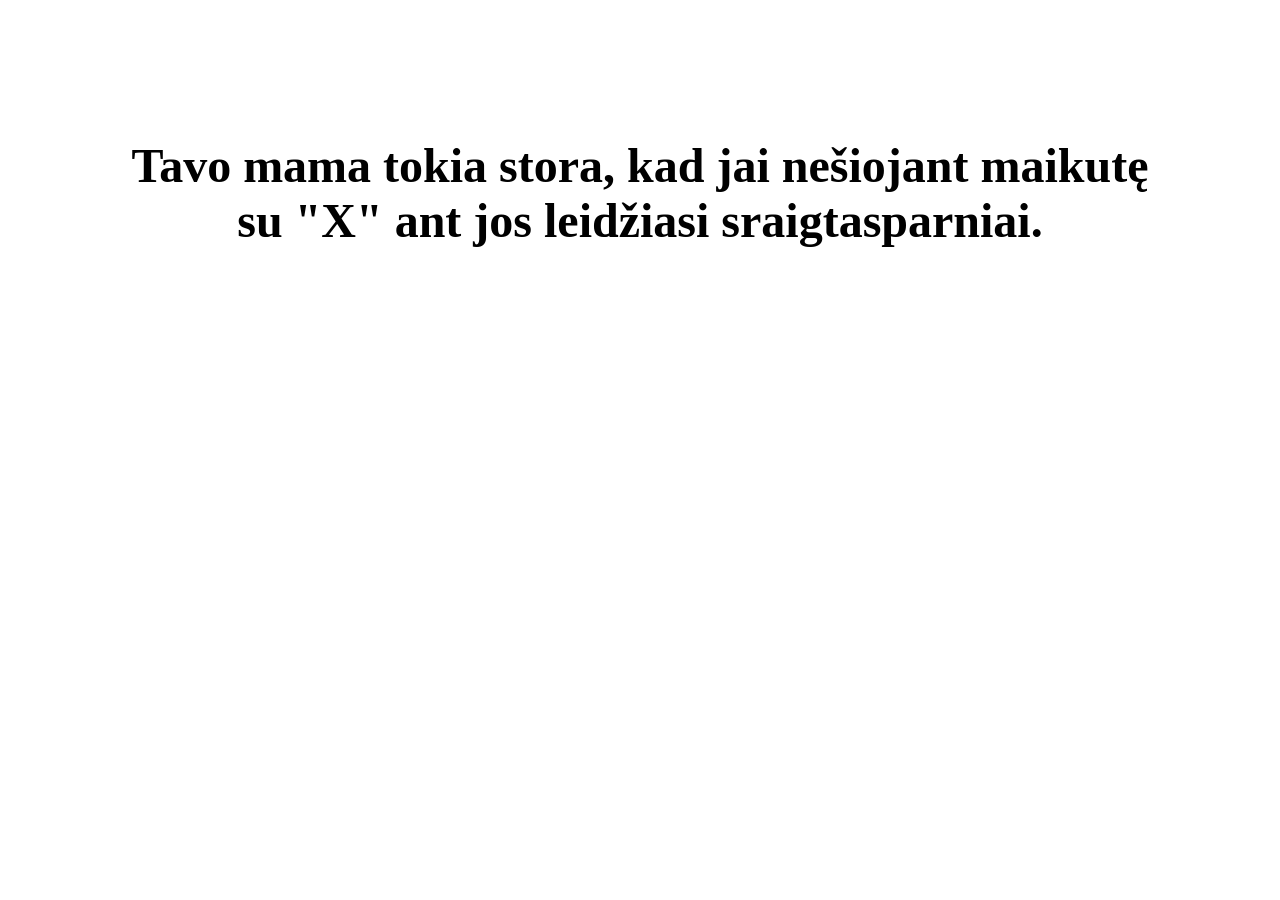
==== commit 2fb7aa49: "Update index.html" ====
--- a/index.html
+++ b/index.html
@@ -1,187 +1,170 @@
-<!DOCTYPE html>
-<html>
-<head>
-    <title>9qz</title>
-         <link href="https://cdn.jsdelivr.net/npm/bootstrap@5.0.0-beta1/dist/css/bootstrap.min.css" rel="stylesheet" integrity="sha384-giJF6kkoqNQ00vy+HMDP7azOuL0xtbfIcaT9wjKHr8RbDVddVHyTfAAsrekwKmP1" crossorigin="anonymous">
-         <script src="https://kit.fontawesome.com/6dbcb3829c.js" crossorigin="anonymous"></script><link rel="stylesheet" href="https://use.fontawesome.com/releases/v5.15.2/css/all.css" integrity="sha384-vSIIfh2YWi9wW0r9iZe7RJPrKwp6bG+s9QZMoITbCckVJqGCCRhc+ccxNcdpHuYu" crossorigin="anonymous">
-         <link rel="shortcut icon" href="favicon.ico">
-    <style>
 
-@import url('https://fonts.googleapis.com/css2?family=Open+Sans+Condensed:wght@300&family=Oswald&display=swap');
-
-body {
-  background-color: black;
- 
-}
-#hero img {
-    height: 100vh;
-    width: 100%;
-    background-position: absolute;
-    z-index: 10;
-    object-fit: cover;
-}
-
-#hero .content {
-    background: rgba(0,0,0,0.7);
-    height: 100%;
-    width: 100%;
-    z-index:20;
-    position:absolute;
-    top:0;
-    left:0;
-}
-
-.switch {
-    position:absolute;
-    display: inline-block;
-    width: 60px;
-    height:34px;
-    left: 5%;
-    top:3%;
-}
-
-.switch input {
-    opacity:0;
-    width:0;
-    height:0;
-}
-
-.slider {
-    position: absolute;
-    cursor: url('cursor.png'), auto;
-    top: 0;
-    left:0;
-    right:0;
-    bottom:0;
-    background-color: #ccc;
-    -webkit-transition: .4s;
-}
-
-.slider:before{
-    position: absolute;
-    content: "";
-    height: 26px;
-    width:26px ;
-    left:4px;
-    bottom: 4px;
-    background-color: white;
-    -webkit-transition: .4s;
-}
-
-input:checked + .slider {
-    background-color: Tomato;
-}
-
-input:focus + .slider{
-    box-shadow: 0 0 20px #2b78c2;
-}
-input:checked + .slider:before {
-    transform: translateX(26px);
-}
-.slider.round{
-    border-radius: 34px;
-}
-.slider.round:before {
-    border-radius: 50%;
-}
-
-#clickme {
-    color: #d9ddde;
-    position:absolute;
-    display: inline-block;
-    width: 60px;
-    height:34px;
-    left: 5%;
-    top:3%;
-    text-indent: 12em;
-    font-size: 18px; 
-}
-
-
-@import url('https://fonts.googleapis.com/css2?family=PT+Sans+Narrow:wght@700&display=swap');
-#center {
-font-family: 'PT Sans Narrow', sans-serif;
-}
-
-#button-text {
-font-family: 'Open Sans Condensed', sans-serif;
-}
-
-#block {
-  margin-left: 3px;
-  margin-right:3px;
-}
-
-
-    </style>
-
-</head>
-<body>
-
-<div id='hero'>
-
-<img class="giphy" src="bg.gif">
-
-<div class ="content d-flex align-items-center">
-
-  <div id= "center" class ="container text-center">
-    
-    <h1 style="color:white; padding-bottom: 6px"> 9qz </h1> 
-
-    <span class="icons">
-        <span id="block">
-            <a style="color: Tomato;" href="https://discord.gg/azujNbb6"><i class="fab fa-discord fa-2x" ></i></a>
-        </span>
-        <span id="block">
-            <a style="color: Tomato;" href="https://www.youtube.com/channel/UCYicUx8BUIc3gDKU_L1UEag"><i class="fab fa-youtube fa-2x"></i></a>
-        </span>
-        <span id="block">
-            <a style="color: Tomato;" href="https://github.com/9qz"><i class="fab fa-github fa-2x"></i></a>
-        </span>
-
-    </span>
-
-
-  </div>
-
-
-  <div>
-       <p id="button-text" class="switch" style="color:#d9ddde; margin-left:6px; margin-top: 45px;">click for vibes </p>
-       <label class="switch">
-        <input type="checkbox">
-        <span class="slider round"></span>
-        <audio id="myaudio"> <source src="betteraudio.mp3" type="audio/mp3"> </audio>
-        </label>
-    
-  </div>
-
-</div>
-
-<script src="https://code.jquery.com/jquery-3.5.1.min.js" integrity="sha256-9/aliU8dGd2tb6OSsuzixeV4y/faTqgFtohetphbbj0=" crossorigin="anonymous"></script>
-
-<script>
-    $(document).ready (function(){
-        var myAudio = document.getElementById("myaudio");
-        var more = 0;
-        $('.round').click (function(){
-            if(more %2 ==0){
-                $(myAudio)[0].play();
-                more++;
-            }
-            else if(more % 2 != 0){
-                $(myAudio)[0].pause();
-                more++;
-            }
-        });
-    });
-</script>
-<script type="text/javascript" src="assets/javascript/title.js"></script>
-<style>
-  * {
-  cursor: url('cursor.png'), auto;
-  }
-  
-  </style>
-
-</body>
-</html>+<html xmlns="http://www.w3.org/1999/xhtml">
+    <head>
+     <meta http-equiv="content-type" content="text/html; charset=utf-8">
+     <link rel="shortcut icon" type="image/png" href="tavomama.png">
+     <meta property="fb:app_id" content="201301290227999" /> 
+     <meta property="og:title" content="Tavo mama..."/>
+     <meta property="og:type"   content="website" /> 
+     <meta property="og:description" content="Tik rimtų nervų šeimininkams!" />
+     <meta property="og:url" content="https://tavomama.lt"/>
+     <meta property="og:image" content="https://tavomama.lt/tavomama-fb.png"/>
+     <style type="text/css">
+      .fb-like {position: fixed !important; width:290px; bottom: 60px; margin-left: auto; margin-right: auto; left: 0; right: 0;}
+      #centras {position: absolute; width:80%; top:10%; margin-left: auto; margin-right: auto; left: 0; right: 0;}
+      p {text-align: center; font-size:3em; font-weight:bold}
+      .apacia {position: fixed; bottom: 1px; width:450px; text-align:center; margin-left: auto; margin-right: auto; left: 0; right: 0;}
+      .donate {position: fixed; bottom: 5px; width:450px; text-align:center; margin-left: auto; margin-right: auto; left: 0; right: 0;}
+     </style>
+     <title>Tavo mama</title>
+   <script>
+     (function(i,s,o,g,r,a,m){i['GoogleAnalyticsObject']=r;i[r]=i[r]||function(){
+     (i[r].q=i[r].q||[]).push(arguments)},i[r].l=1*new Date();a=s.createElement(o),
+     m=s.getElementsByTagName(o)[0];a.async=1;a.src=g;m.parentNode.insertBefore(a,m)
+     })(window,document,'script','//www.google-analytics.com/analytics.js','ga');
+   
+     ga('create', 'UA-70878714-4', 'auto');
+     ga('send', 'pageview');
+   
+   </script>
+    </head>
+    <body>
+   <script>
+     window.fbAsyncInit = function() {
+       FB.init({
+         appId      : '201301290227999',
+         xfbml      : true,
+         version    : 'v2.5'
+       });
+     };
+   
+     (function(d, s, id){
+        var js, fjs = d.getElementsByTagName(s)[0];
+        if (d.getElementById(id)) {return;}
+        js = d.createElement(s); js.id = id;
+        js.src = "//connect.facebook.net/en_US/sdk.js";
+        fjs.parentNode.insertBefore(js, fjs);
+      }(document, 'script', 'facebook-jssdk'));
+   </script>
+   <div id="centras">
+     <div id="citata"></div>
+     <script>
+       (function() {
+         var citatos = [
+           {
+             text: "Tavo mama tokia stora, kad jos šiknos šešėlis sveria 15 kg.",
+           },
+           {
+             text: "Tavo mama tokia stora, kad nuejus i restorana ji pasiima meniu ir sako: Gerai.",
+           },
+           {
+             text: "Tavo mama tokia stora, kad kai apie ją 2 kartus apibėgau, pasiklydau.",
+           },
+           {
+             text: "Tavo mama tokia stora, kad ji aukštesnė atsigulus.",
+           },
+           {
+             text: "Tavo mama tokia stora, kad kai ji pluduriavo Atlanto vandenynę, Kolumbas ją palaikė \"Naująja Žeme\".",
+           },
+           {
+             text: "Tavo mama tokia stora, kad apie ją skraido NASA orbitinis satelitas.",
+           },
+           {
+             text: "Tavo mama tokia stora, kad Neil Armstrong ant jos nutupė 1969.",
+           },
+           {
+             text: "Tavo mama tokia sena, kad jos socialinio draudimo numeris yra \"1\".",
+           },
+           {
+             text: "Tavo mama tokia sena, kad 3 klasėje ji sėdėjo už Jėzaus.",
+           },
+           {
+             text: "Tavo mama tokia sena, kad ji vis dar skolinga Jėzui 50 centų.",
+           },
+           {
+             text: "Tavo mama tokia stora, kad kuomet ji atsisėdo ant \"Memory\" čiužinio, jis viską pamiršo.",
+           },
+           {
+             text: "Tavo mama tokia stora, kad kai ji sedėjo paplūdimyje Greenpeace ją įmetė atgal į vandenį.",
+           },
+           {
+             text: "Tavo mama tokia stora, kad, kuomet ji guli papludimyje, žmonės aplink ją bėga šaukdami \"laisvė banginiams\".",
+           },
+           {
+             text: "Tavo mama tokia stora, kad ji sukelia potvynius ir atoslūgius.",
+           },
+           {
+             text: "Tavo mama tokia stora, kad ji turi savo pašto kodą.",
+           },
+           {
+             text: "Tavo mama tokia stora, kad ji gyvena dviejose laiko zonose.",
+           },
+           {
+             text: "Tavo mama tokia stora, kad žmonės aplink ją nubėga maratoną.",
+           },
+           {
+             text: "Tavo mama tokia stora, kad kartą bandydamas ją apvažiuoti pritrukau benzino.",
+           },
+           {
+             text: "Tavo mama tokia stora, kad kaskart jai apsisukus žmonės švenčia sutiktuvių vakarėlį.",
+           },
+           {
+             text: "Tavo mama tokia stora, kad kaskart jai užsidėjus aukštakulnius atrandama naftos.",
+           },
+           {
+             text: "Tavo mama tokia stora, kad jai užlipus ant svarstyklių, jos parodo: \"Prašome lipti po vieną\".",
+           },
+           {
+             text: "Tavo mama tokia stora, kad vienintelė jos gaunama dešrelė yra dešrainis.",
+           },
+           {
+             text: "Tavo mama tokia stora, kad ji naudoja Eifelio bokštą kaip dantų krapštuką.",
+           },
+           {
+             text: "Tavo mama tokia stora, kad MacDonald's atidarė restoraną jos namuose.",
+           },
+           {
+             text: "Tavo mama tokia stora, kad jai nešiojant maikutę su \"X\" ant jos leidžiasi sraigtasparniai.",
+           },
+           {
+             text: "Tavo mama tokia stora, kad jai iškritus iš lovos, ji iškreta pro abi puses.",
+           },
+           {
+             text: "Tavo mama tokia stora, kad ji užtrigo garaže.",
+           },
+           {
+             text: "Tavo mama tokia stora, kad ji pabunda dalimis.",
+           },
+           {
+             text: "Tavo mama tokia stora, kad ji atsisėdus autobuso gale autobusas važiuoja ant dvieju ratų."
+           },
+           {
+             text: "Tavo mama tokia stora, kad man truko du autobusus ir viena traukiny kad galečiau nuvažiuoti į jos gera pusė"
+           },
+           {
+             text: "Tavo mama tokia stora, kad vienintelės jos nuotraukos yra darytos palydovu.",
+           },
+           {
+             text: "Tavo mama tokia stora ir sena, kad dievas sakydamas \"Tebūna šviesa!\"jis papraše tavo mamos pasitraukti."
+           },
+           {
+             text: "Tavo mama tokia stora, kad NASA planuoja ant jos išlaipinti žmogų.",
+           }
+         ];
+         var citata = citatos[Math.floor(Math.random() * citatos.length)];
+         document.getElementById("citata").innerHTML =
+           '<p>' + citata.text + '</p>';
+       })();
+     </script>
+   </div>
+   <div
+     class="fb-like"
+     data-share="true"
+     data-width="450"
+     data-show-faces="true">
+   </div>
+   
+   
+   </body>
+   </html>
+   
